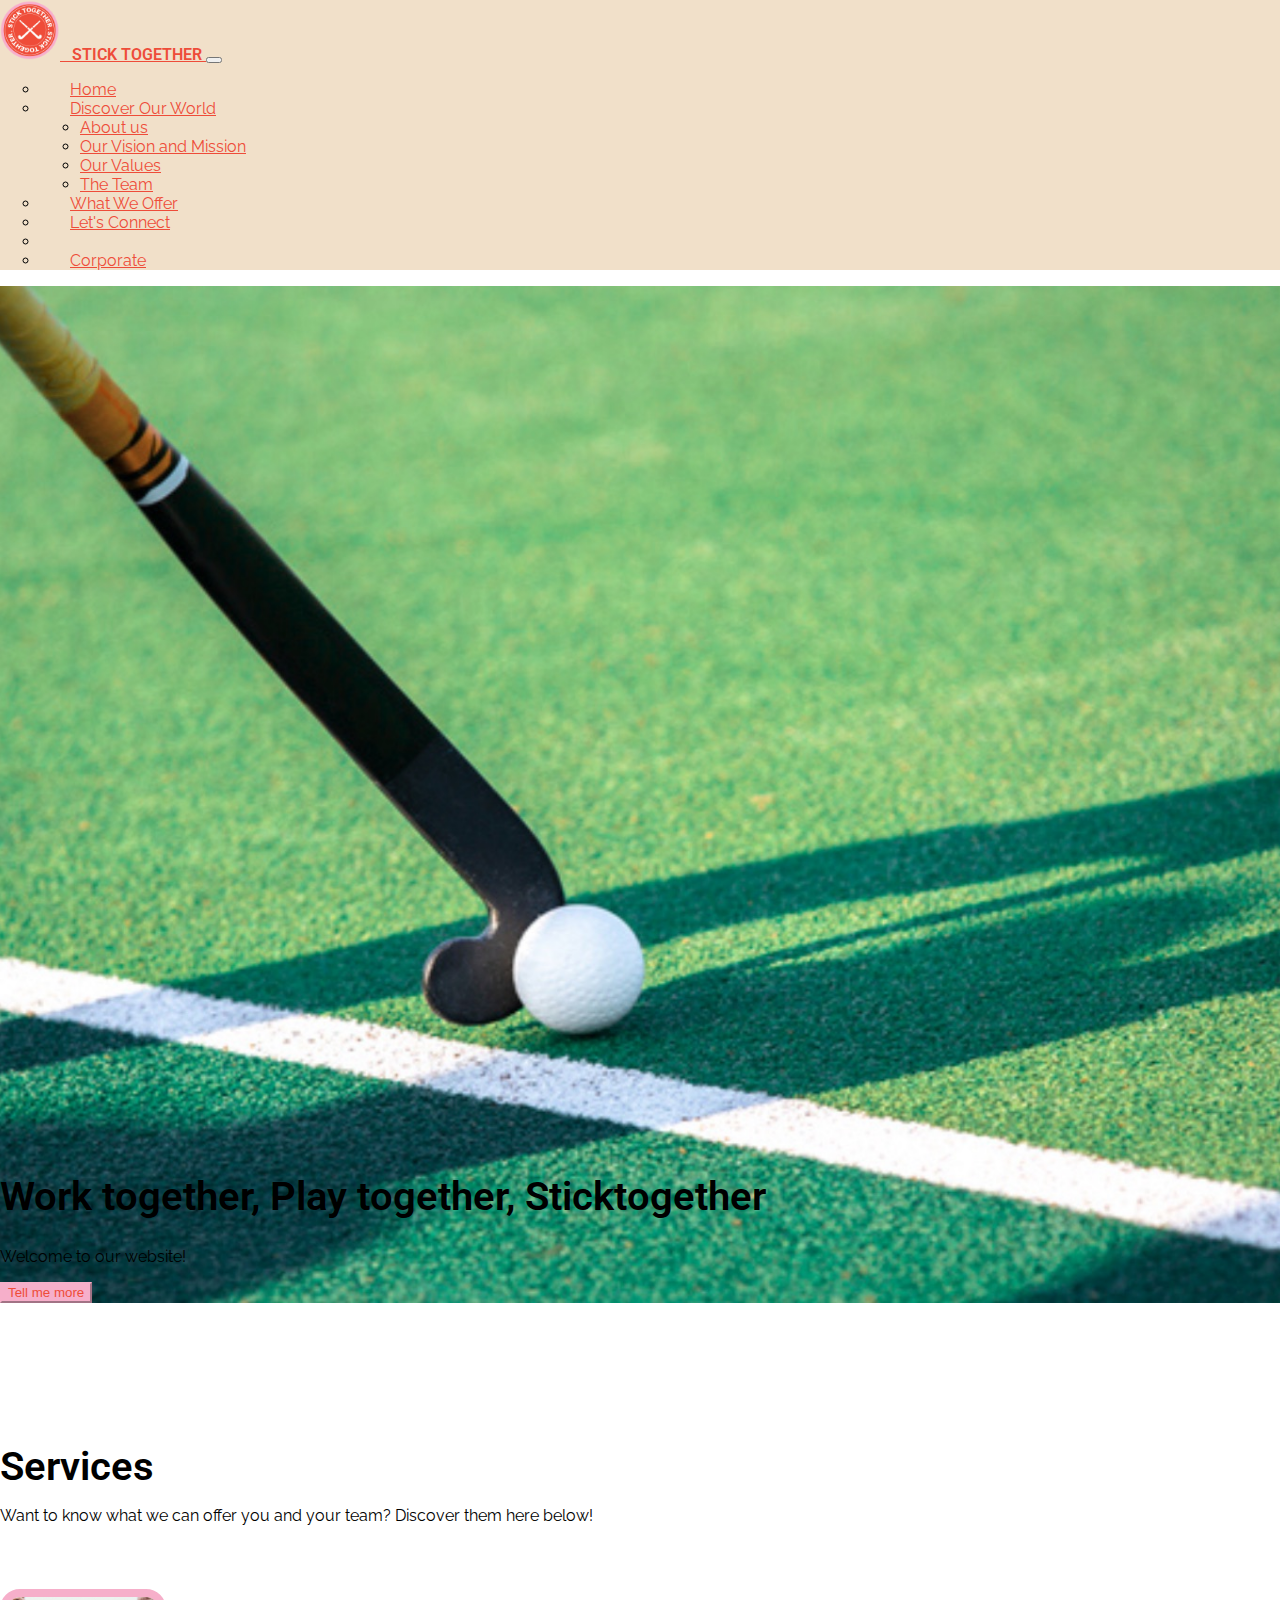
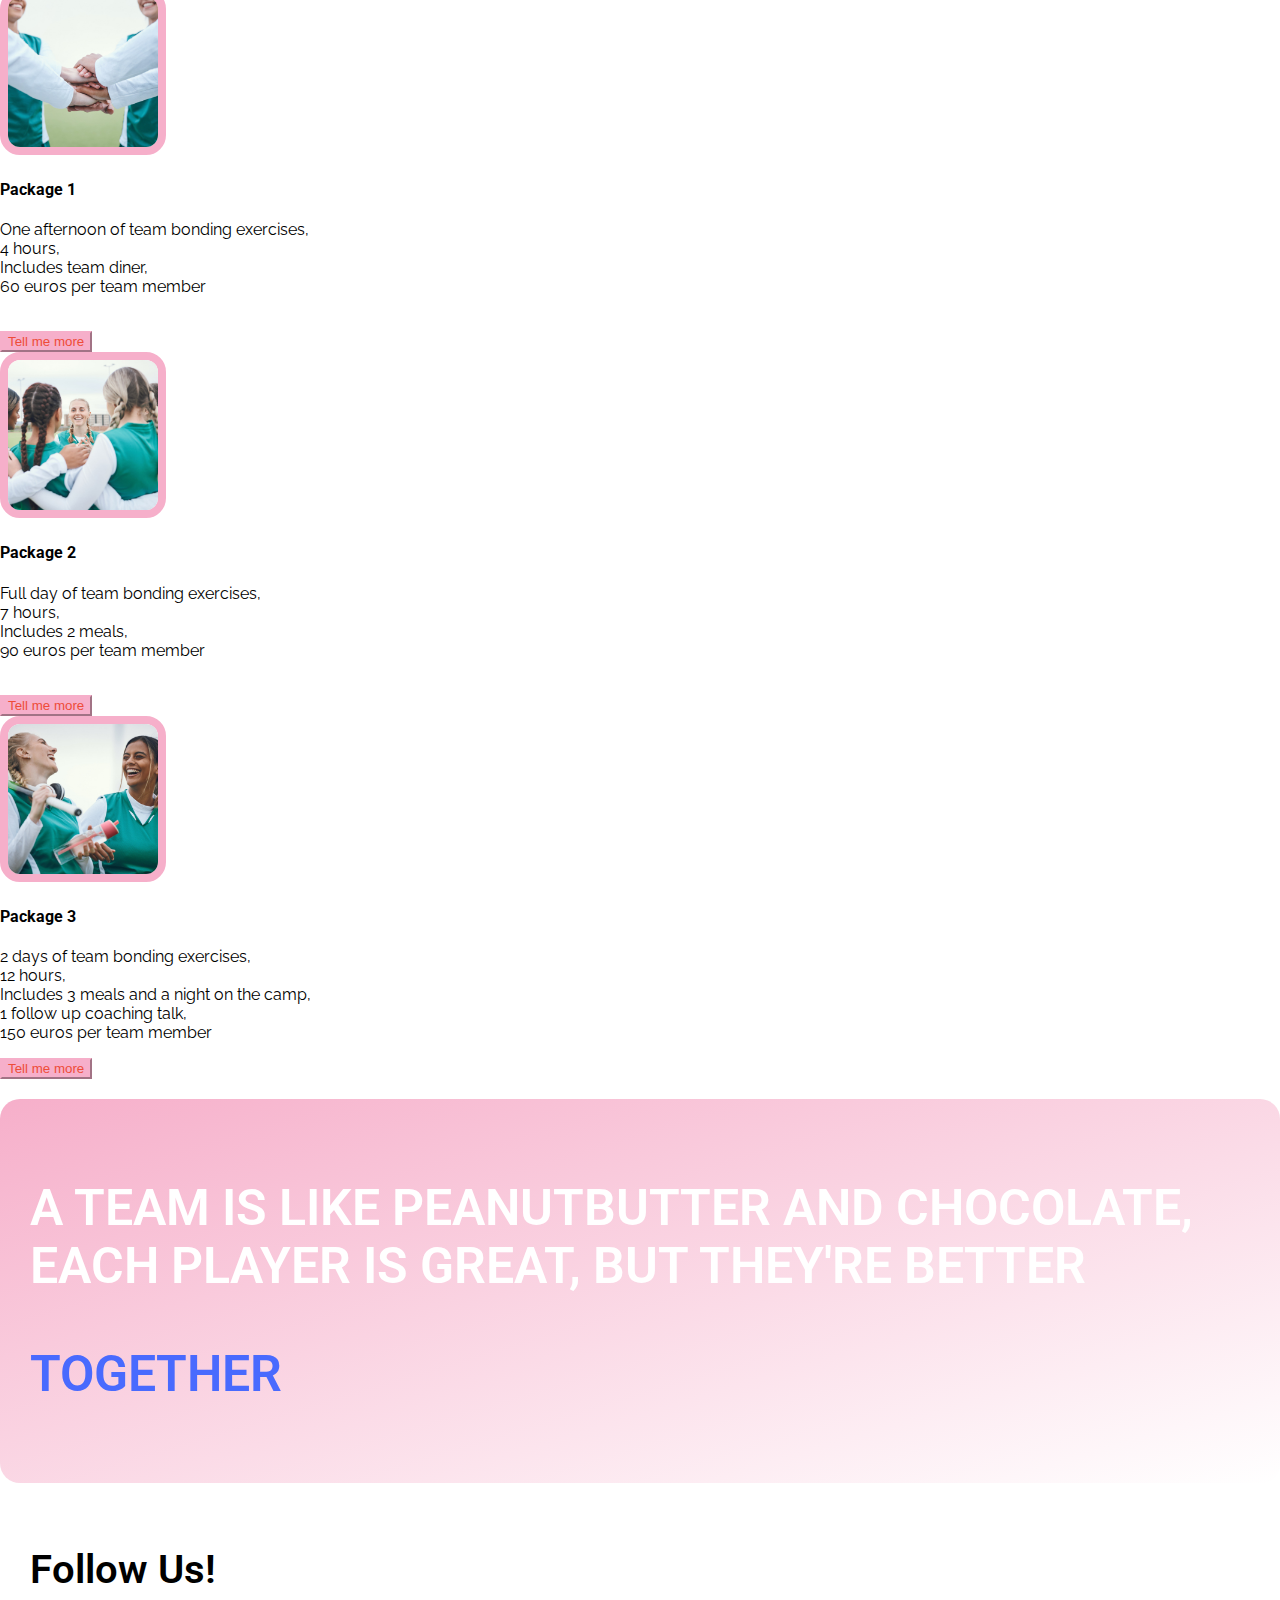
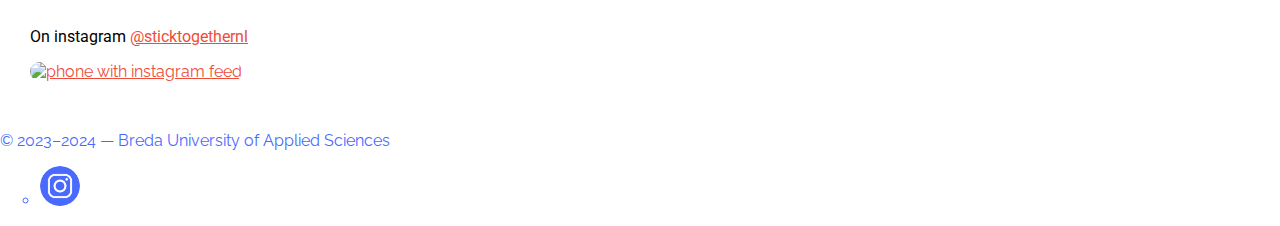
==== index.html @ 180fb331 "Update index.html" ====
<!doctype html>
<html lang="en" class="h-100">
  <head>
    <meta charset="utf-8">
    <meta name="viewport" content="width=device-width, initial-scale=1">

    <!-- Bootstrap CSS -->
    <link href="https://cdn.jsdelivr.net/npm/bootstrap@5.2.3/dist/css/bootstrap.min.css" rel="stylesheet" integrity="sha384-rbsA2VBKQhggwzxH7pPCaAqO46MgnOM80zW1RWuH61DGLwZJEdK2Kadq2F9CUG65" crossorigin="anonymous">

    <!-- Own Styles -->
    <link rel="stylesheet" href="css/styles.css">

    <!-- Bootstrap Javascript -->
    <script src="https://cdn.jsdelivr.net/npm/bootstrap@5.2.3/dist/js/bootstrap.bundle.min.js" integrity="sha384-kenU1KFdBIe4zVF0s0G1M5b4hcpxyD9F7jL+jjXkk+Q2h455rYXK/7HAuoJl+0I4" crossorigin="anonymous"></script>

    <title>Sticktogethernl</title>
	  <link rel="preconnect" href="https://fonts.googleapis.com">
<link rel="preconnect" href="https://fonts.gstatic.com" crossorigin>
<link href="https://fonts.googleapis.com/css2?family=Roboto:ital,wght@0,100;0,300;0,400;0,500;0,700;0,900;1,100;1,300;1,400;1,500;1,700;1,900&display=swap" rel="stylesheet">
	  

    <!-- Google Analytics code goes just below here (check PRJ4 Guide for details) -->

    <link rel="preconnect" href="https://fonts.googleapis.com">
    <link rel="preconnect" href="https://fonts.gstatic.com" crossorigin>
    <link href="https://fonts.googleapis.com/css2?family=Raleway:ital,wght@0,100..900;1,100..900&display=swap" rel="stylesheet">

    <!-- End of Google Analytics code -->

  </head>
  <body class="h-100 d-flex flex-column">

    <!-- Navigation bar, adapted from https://getbootstrap.com/docs/5.1/components/navbar/ -->
    <nav class="navbar navbar-expand-lg navbar-dark fixed-top" id="mainNav">
      <div class="container-fluid">
        <a class="navbar-brand" href="index.html">
          <img src="images/logo.png" width="60" alt="brand logo stick-together">&nbsp; &nbsp;STICK TOGETHER 
        </a>
        <button class="navbar-toggler" type="button" data-bs-toggle="collapse" data-bs-target="#navbarSupportedContent" aria-controls="navbarSupportedContent" aria-expanded="false" aria-label="Toggle navigation">
          <span class="navbar-toggler-icon"></span>
        </button>
        <div class="collapse navbar-collapse" id="navbarSupportedContent">
          <ul class="navbar-nav me-auto mb-0 mb-lg-1">
            <li class="nav-item">
              <a class="nav-link active" aria-current="page" href="index.html">Home</a>
            </li>
            <li class="nav-item dropdown">
              <a class="nav-link dropdown-toggle" href="example.html" id="navbarDropdown" role="button" data-bs-toggle="dropdown" aria-expanded="false">Discover Our World </a>
              <ul class="dropdown-menu" aria-labelledby="navbarDropdown">
                <li><a class="dropdown-item" href="example.html#about-us">About us</a></li>
                <li><a class="dropdown-item" href="example.html#our-vision">Our Vision and Mission</a></li>
                <li><a class="dropdown-item" href="example.html#our-values">Our Values</a></li>
                <li><a class="dropdown-item" href="example.html#team">The Team</a></li>
              </ul>
            </li>
			   <li class="nav-item">
              <a class="nav-link" href="cards.html">What We Offer</a>
            </li>
			   <li class="nav-item">
              <a class="nav-link" href="contact.html">Let's Connect</a>
            </li>
            <li class="nav-item dropdown">
              <li class="nav-item">
              <a class="nav-link active" aria-current="page" href="corporate.html">Corporate</a>
            </li>
          </ul>
        </div>
      </div>
    </nav>
    <!-- End of navigation bar -->

    <!-- Start of main placeholder in landing page -->
	   <header class="py-2 py-md-4 py-lg-5 text-center container-fluid text-light hero-image">
      <div class="row">
        <div class="col-md-12 col-lg-0 mx-auto py-5">
          <h1 class="display-3 website-title">Work together, Play together, Sticktogether</h1>
          <p class="lead">Welcome to our website!&nbsp;</p>
          <p class="mt-5">
			  <a href="#services"> 
            <button class="btn btn-lg btn-danger d-block m-1 d-sm-inline button">Tell me more</button>
				  </a>
    </p>
        </div>
      </div>
    </header>
      <div class="container text-center">
		 <section class="page-section" id="services">
            <div class="container">
                <div class="text-center">
                    <h2 class="section-heading header-one">Services</h2>
                    <h3 class="section-subheading text-muted header-two">Want to know what we can offer you and your team? Discover them here below! </h3>
					
                </div>
                <div class="row text-center">
                  	<div class="col-md-4">
                        <span class="fa-stack fa-4x timeline-image home-page-img">
                        	<img class="rounded-circle img-fluid" src="images/home-page1.png" alt="2 hockeysticks crossing" width="150"/>
						</span>
                        	<h4 class="my-3 subheader">Package 1</h4>
                        	<p class="text-muted"> <li> One afternoon of team bonding exercises, </li>
						 	<li class="header-two"> 4 hours, </li>
						 	<li class="header-two"> Includes team diner,</li>
								<li class="header-two"> 60 euros per team member</li> </p>
						<br> 
						<a href="cards.html#package-1"> 
	  <button href="#" class="btn btn-lg btn-danger d-block m-1 d-sm-inline button">Tell me more</button> </a>
                 	</div>
                    <div class="col-md-4">
                        <span class="fa-stack fa-4x home-page-img">
                            <img class="rounded-circle img-fluid" src="images/home-page2.png" alt="2 hockeysticks crossing" width="150"/>
                        </span>
                        <h4 class="my-3 subheader">Package 2</h4>
                          <p class="text-muted"> <li> Full day of team bonding exercises,</li>
						  <li> 7 hours, </li>
						  <li> Includes 2 meals,</li>
							  <li> 90 euros per team member</li> </p>
						<br> 
						<a href="cards.html#package-2"> 
						<button href="#" class="btn btn-lg btn-danger d-block m-1 d-sm-inline button">Tell me more</button>
						</a>
                    </div>
                    <div class="col-md-4">
                        <span class="fa-stack fa-4x home-page-img">
                            <img class="rounded-circle img-fluid" src="images/home-page3.png" alt="2 hockeysticks crossing" width="150"/>
                        </span>
                        <h4 class="my-3 subheader">Package 3</h4>
                        <p class="text-muted"><li> 2 days of team bonding exercises,</li>
	  <li> 12 hours, </li>
	  <li> Includes 3 meals and a night on the camp,</li>
	  <li> 1 follow up coaching talk,</li>
	  <li> 150 euros per team member</li></p>
						<a href="cards.html#package-3"> 
						<button href="#" class="btn btn-lg btn-danger d-block m-1 d-sm-inline button">Tell me more</button>
						</a>
                    </div>
                </div>
			 </div>
        </section>
<!-- Values and vision -->
		  <div class="container pt-3 pb-2">
      <div class="row justify-content-center">
        <div class="col-12 col-md-6 col-lg-6 col-xl-6 section-vi-va-left">
          <p class="header-one align-content-center quote" Style="color: white ">
            A TEAM IS LIKE PEANUTBUTTER AND CHOCOLATE, EACH PLAYER IS GREAT, BUT THEY'RE BETTER
          </p>
			<p class="header-one quote" style="color: #496afe"> TOGETHER </p>
        </div>
		  <div class="col-12 col-md-6 col-lg-6 col-xl-6 section-vi-va-right">
			  <h2 class="header-one">Follow Us!</h2>
          <p class="subheader">
			  On instagram <a href="https://www.instagram.com/sticktogethernl/">@sticktogethernl</a>
          </p>
			  <a href="https://www.instagram.com/sticktogethernl/"> <img src="images/phone-insta.png" alt="phone with instagram feed" class="shadow" width="300"></a>
          
        </div>
      </div>
    </div>
		    <!-- A footer with socials -->
    <footer class="shadow-lg mt-auto py-4 bg-body footer-bg footer">
      <div class="container d-flex justify-content-between align-items-center">
        <p>
          © 2023&ndash;2024 &mdash; Breda University of Applied Sciences
        </p>
        <ul class="list-unstyled d-flex align-items-center">
          <li>
            <a href="https://www.instagram.com/sticktogethernl/" target="_blank">
              <img class="m-2" src="images/instagram-logo.png" alt="Follow us on Instagram" width="40">
            </a>
			</li>
        </ul>
      </div>
    </footer>
    <!-- End of the footer -->
  <!-- End of main placeholder -->
	   
  </body>
</html>
---- css/styles.css ----
/* Importing a Google Font */

@import url('https://fonts.googleapis.com/css2?family=Raleway:ital,wght@0,200;0,400;0,700;1,200;1,400;1,700&display=swap');

/* Changing the main font and background colour */

body {
	font-family: Raleway, sans-serif;
	background-color: #fff;
	margin: 0;
	padding: 0;
}

/* Changing the background colour for the header */

li {
	text-align: left;
}

a {
	color: #EE4C39 !important;
}

/* home page*/

.home-page-img img{
  border: 0.5rem solid;
border-color: #f6afca; 
}

.quote {
	font-size: 50px !important;
}


/* Changing the background color for the navigation bar */

.navbar {
	background-color: #F1E0C9;
}

.navbar-brand {
	color: #EE4C39;
	font-family: "Roboto", sans-serif !important;
	font-weight:600;
}

.nav-link{
	color: #EE4C39 !important;
	margin-left: 30px;
}

.hero-image {
	background-image:url("../images/Ontwerp zonder titel-4.jpeg");
	padding-top: 800px;
	background-repeat: no-repeat;
  	background-size: cover;
	background-position: center;
}

button.button:hover, button.button:active {
	color: #f6afca !important;
	background-color: #EE4C39 !important;
	border-color: #EE4C39 !important;
}

.button {
	background-color: #f6afca!important;
	border-color: #f6afca!important;
	align-content: center !important;
		color: #EE4C39 !important  ;
}

.hero-text {
  text-align: center;
  position: absolute;
  top: 50px;
  left: 50px;
  transform: translate(-50px, -50px);
  color: white;
	margin-top: 100px;
}

.footer {
	color: #496afe;
}

.section-two{
	Background-color:#F1E0C9;
}
.container {
	margin-top: 20px !important;
}

.section-vi-va-right{
	background-color:#FFFFFF;
	padding: 30px;
}

.section-vi-va-left{
	background-color: #F1E0C9;
	padding: 30px;
	border-radius: 1.25rem;
	background-image: linear-gradient(to bottom right, #f6afca, white);
}

/* portfolio items*/
.split {
  height: 100%;
  width: 50%;
  position: fixed;
  z-index: 1;
  top: 0;
  overflow-x: hidden;
  padding-top: 20px;
}
/* Effect on social media buttons */

footer a:hover {
	opacity: .5;
}

/* footer */
.footer-bg{
	background-color:white !important;
}

/* Corporate navbar */

#navbar-corporate a.active {
	color: #f6afca;
	font-weight: bold;
}

/* Hero Section shadow */

.white-shadow {
	text-shadow: -.01em -.01em .01em white,
		.02em .02em .02em white,
		0 0 .2em white,
		0 0 .5em white;
}

/* Discover Our World Vision & Mission Section*/

.package-1 {
	background-image: linear-gradient(to bottom right, #f6afca, white);
	border-color: #f6afca;
	border-width: 5px;
}

.corners{
  border-radius: 1.25rem !important;
}

.kader{
border-style: solid !important;
border-color:#496afe !important;
border-width: 5px !important;
width: 400px;
margin: 3px;
padding: 20px;
max-width: 26rem !important;
margin-left: auto !important;
margin-right: auto !important;
border-radius: 1.25rem !important;
}

.portfolio-item{
	background-color: white;
	max-width: 26rem;
	margin-left: auto;
	margin-right: auto;
  }

.portfolio-caption-heading{
  padding-top: 30px;
  text-align: center;
  background-color: #fff;
  font-size: 1.5rem;
  font-family: "Montserrat", -apple-system, BlinkMacSystemFont, "Segoe UI", Roboto, "Helvetica Neue", Arial, sans-serif, "Apple Color Emoji", "Segoe UI Emoji", "Segoe UI Symbol", "Noto Color Emoji";
  font-weight: 700;
  margin-bottom: 0;
}

.portfolio-caption-subheading{
  padding-bottom: 1.5rem;
  text-align: center;
  background-color: #fff;
  font-style: italic;
  font-family: "Roboto Slab", -apple-system, BlinkMacSystemFont, "Segoe UI", Roboto, "Helvetica Neue", Arial, sans-serif, "Apple Color Emoji", "Segoe UI Emoji", "Segoe UI Symbol", "Noto Color Emoji";
}


/* Discover Our World Values Section*/

.timeline {
  position: relative;
  padding: 0;
  list-style: none;
}
.timeline:before {
  position: absolute;
  top: 0;
  bottom: 0;
  left: 40px;
  width: 2px;
  margin-left: -1.5px;
  content: "";
  background-color: #e9ecef;
}
.timeline > li {
  position: relative;
  min-height: 50px;
  margin-bottom: 50px;
}
.timeline > li:after, .timeline > li:before {
  display: table;
  content: " ";
}
.timeline > li:after {
  clear: both;
}
.timeline > li .timeline-panel {
  position: relative;
  float: right;
  width: 100%;
  padding: 0 20px 0 100px;
  text-align: left;
}
.timeline > li .timeline-panel:before {
  right: auto;
  left: -15px;
  border-right-width: 15px;
  border-left-width: 0;
}
.timeline > li .timeline-panel:after {
  right: auto;
  left: -14px;
  border-right-width: 14px;
  border-left-width: 0;
}
.timeline > li .timeline-image {
  position: absolute;
  z-index: 100;
  left: 0;
  width: 80px;
  height: 80px;
  margin-left: 0;
  text-align: center;
  color: white;
  border: 7px solid #f6afca;
  border-radius: 100%;
  background-color: #496afe;
}
.timeline > li .timeline-image h4, .timeline > li .timeline-image .h4 {
  font-size: 10px;
  line-height: 14px;
  margin-top: 12px;
}
.timeline > li.timeline-inverted > .timeline-panel {
  float: right;
  padding: 0 20px 0 100px;
  text-align: left;
}
.timeline > li.timeline-inverted > .timeline-panel:before {
  right: auto;
  left: -15px;
  border-right-width: 15px;
  border-left-width: 0;
}
.timeline > li.timeline-inverted > .timeline-panel:after {
  right: auto;
  left: -14px;
  border-right-width: 14px;
  border-left-width: 0;
}
.timeline > li:last-child {
  margin-bottom: 0;
}
.timeline .timeline-heading h4, .timeline .timeline-heading .h4 {
  margin-top: 0;
  color: inherit;
}
.timeline .timeline-heading h4.subheading, .timeline .timeline-heading .subheading.h4 {
  text-transform: none;
}
.timeline .timeline-body > ul,
.timeline .timeline-body > p {
  margin-bottom: 0;
}

@media (min-width: 768px) {
  .timeline:before {
    left: 50%;
  }
  .timeline > li {
    min-height: 100px;
    margin-bottom: 100px;
  }
  .timeline > li .timeline-panel {
    float: left;
    width: 41%;
    padding: 0 20px 20px 30px;
    text-align: right;
  }
  .timeline > li .timeline-image {
    left: 50%;
    width: 100px;
    height: 100px;
    margin-left: -50px;
  }
  .timeline > li .timeline-image h4, .timeline > li .timeline-image .h4 {
    font-size: 13px;
    line-height: 18px;
    margin-top: 16px;
  }
  .timeline > li.timeline-inverted > .timeline-panel {
    float: right;
    padding: 0 30px 20px 20px;
    text-align: left;
  }
}
@media (min-width: 992px) {
  .timeline > li {
    min-height: 150px;
  }
  .timeline > li .timeline-panel {
    padding: 0 20px 20px;
  }
  .timeline > li .timeline-image {
    width: 150px;
    height: 150px;
    margin-left: -75px;
  }
  .timeline > li .timeline-image h4, .timeline > li .timeline-image .h4 {
    font-size: 18px;
    line-height: 26px;
    margin-top: 30px;
  }
  .timeline > li.timeline-inverted > .timeline-panel {
    padding: 0 20px 20px;
  }
}
@media (min-width: 1200px) {
  .timeline > li {
    min-height: 170px;
  }
  .timeline > li .timeline-panel {
    padding: 0 20px 20px 100px;
  }
  .timeline > li .timeline-image {
    width: 170px;
    height: 170px;
    margin-left: -85px;
  }
  .timeline > li .timeline-image h4, .timeline > li .timeline-image .h4 {
    margin-top: 40px;
  }
  .timeline > li.timeline-inverted > .timeline-panel {
    padding: 0 100px 20px 20px;
  }
}

	

/* team section*/

.team-member {
  margin-bottom: 3rem;
  text-align: center;
}
.team-member img {
  width: 14rem;
  height: 14rem;
  border: 0.5rem solid;
  color:#f6afca;
}
.team-member h4, .team-member .h4 {
  margin-top: 1.5rem;
  margin-bottom: 0;
}

.img-brand {
  height: 2.75rem;
}

/*contact section*/

.contact {
  background-image:url("../images/Ontwerp\ zonder\ titel-4.png");
	background-repeat: no-repeat;
  background-size: cover;
	background-position: center;
}

.text-contact{
  margin-top: 50px;
  color: #fff;
}

.subtext{
  color: #fff !important;
}

/*Corporate*/

ul {
  list-style-type: circle;
}

/*cards*/

.card{
	margin-bottom: 10px;
	border-radius: 1.25rem !important;
	margin-top:2px;
}
.card-wrapper{
   border-radius: 1.25rem;
}

img {
	border-radius: 1.25rem !important;
}

.example {
	background-color: #F1E0C9;
	padding: 30px;
	border-radius: 1.25rem;
	background-image: linear-gradient(to bottom right, #f6afca, white);
}
/* fonts below */

.header-one {
	font-family: "Roboto", sans-serif !important;
	font-weight:600 !important;
	font-size: 40px;
	
}

.website-title {
	font-family: "Roboto", sans-serif !important;
	font-weight:600 !important;
	font-size: 40px;
	padding-top: 60px;
}

.header-two{
  font-family: "Raleway", sans-serif !important;
  font-style: unset !important;
  color: black !important;
  font-optical-sizing: auto;
}

.header-two-white{
  font-family: "Raleway", sans-serif !important;
  font-style: unset !important;
  color: #FFFFFF !important;
  font-optical-sizing: auto;
  font-weight: weight;
}

.subheader{
  font-family: "Roboto", sans-serif !important;
  font-style: normal !important;
  color: black !important;
}

.subheader-two{
  font-family: "Roboto", sans-serif !important;
  font-style: normal !important;
  color: #FFFFFF !important;
}

.page-section {
  padding-top: 100px;
}

.page-section h2.section-heading, .page-section .section-heading.h2 {
  font-size: 2.5rem;
  margin-top: 0;
  margin-bottom: 1rem;
}

.page-section h3.section-subheading, .page-section .section-subheading.h3 {
  font-size: 1rem;
  font-weight: 400;
  font-style: italic;
  font-family: "Roboto Slab", -apple-system, BlinkMacSystemFont, "Segoe UI", Roboto, "Helvetica Neue", Arial, sans-serif, "Apple Color Emoji", "Segoe UI Emoji", "Segoe UI Symbol", "Noto Color Emoji";
  margin-bottom: 4rem;
  }

.roboto-thin {
  font-family: "Roboto", sans-serif;
  font-weight: 100;
  font-style: normal;
}

.roboto-thin-italic {
  font-family: "Roboto", sans-serif;
  font-weight: 100;
  font-style: italic;
}

.roboto-light {
  font-family: "Roboto", sans-serif;
  font-weight: 300;
  font-style: normal;
}

.roboto-light-italic {
  font-family: "Roboto", sans-serif;
  font-weight: 300;
  font-style: italic;
}

.roboto-regular {
  font-family: "Roboto", sans-serif;
  font-weight: 400;
  font-style: normal;
}

.roboto-regular-italic {
  font-family: "Roboto", sans-serif;
  font-weight: 400;
  font-style: italic;
}

.roboto-medium {
  font-family: "Roboto", sans-serif;
  font-weight: 500;
  font-style: normal;
}

.roboto-medium-italic {
  font-family: "Roboto", sans-serif;
  font-weight: 500;
  font-style: italic;
}

.roboto-bold {
  font-family: "Roboto", sans-serif;
  font-weight: 700;
  font-style: normal;
}

.roboto-bold-italic {
  font-family: "Roboto", sans-serif;
  font-weight: 700;
  font-style: italic;
}

.roboto-black  { 
  font-family: "Roboto", sans-serif;
  font-weight: 900;
  font-style: normal;
}

.roboto-black-italic {
  font-family: "Roboto", sans-serif;
  font-weight: 900;
  font-style: italic;
}
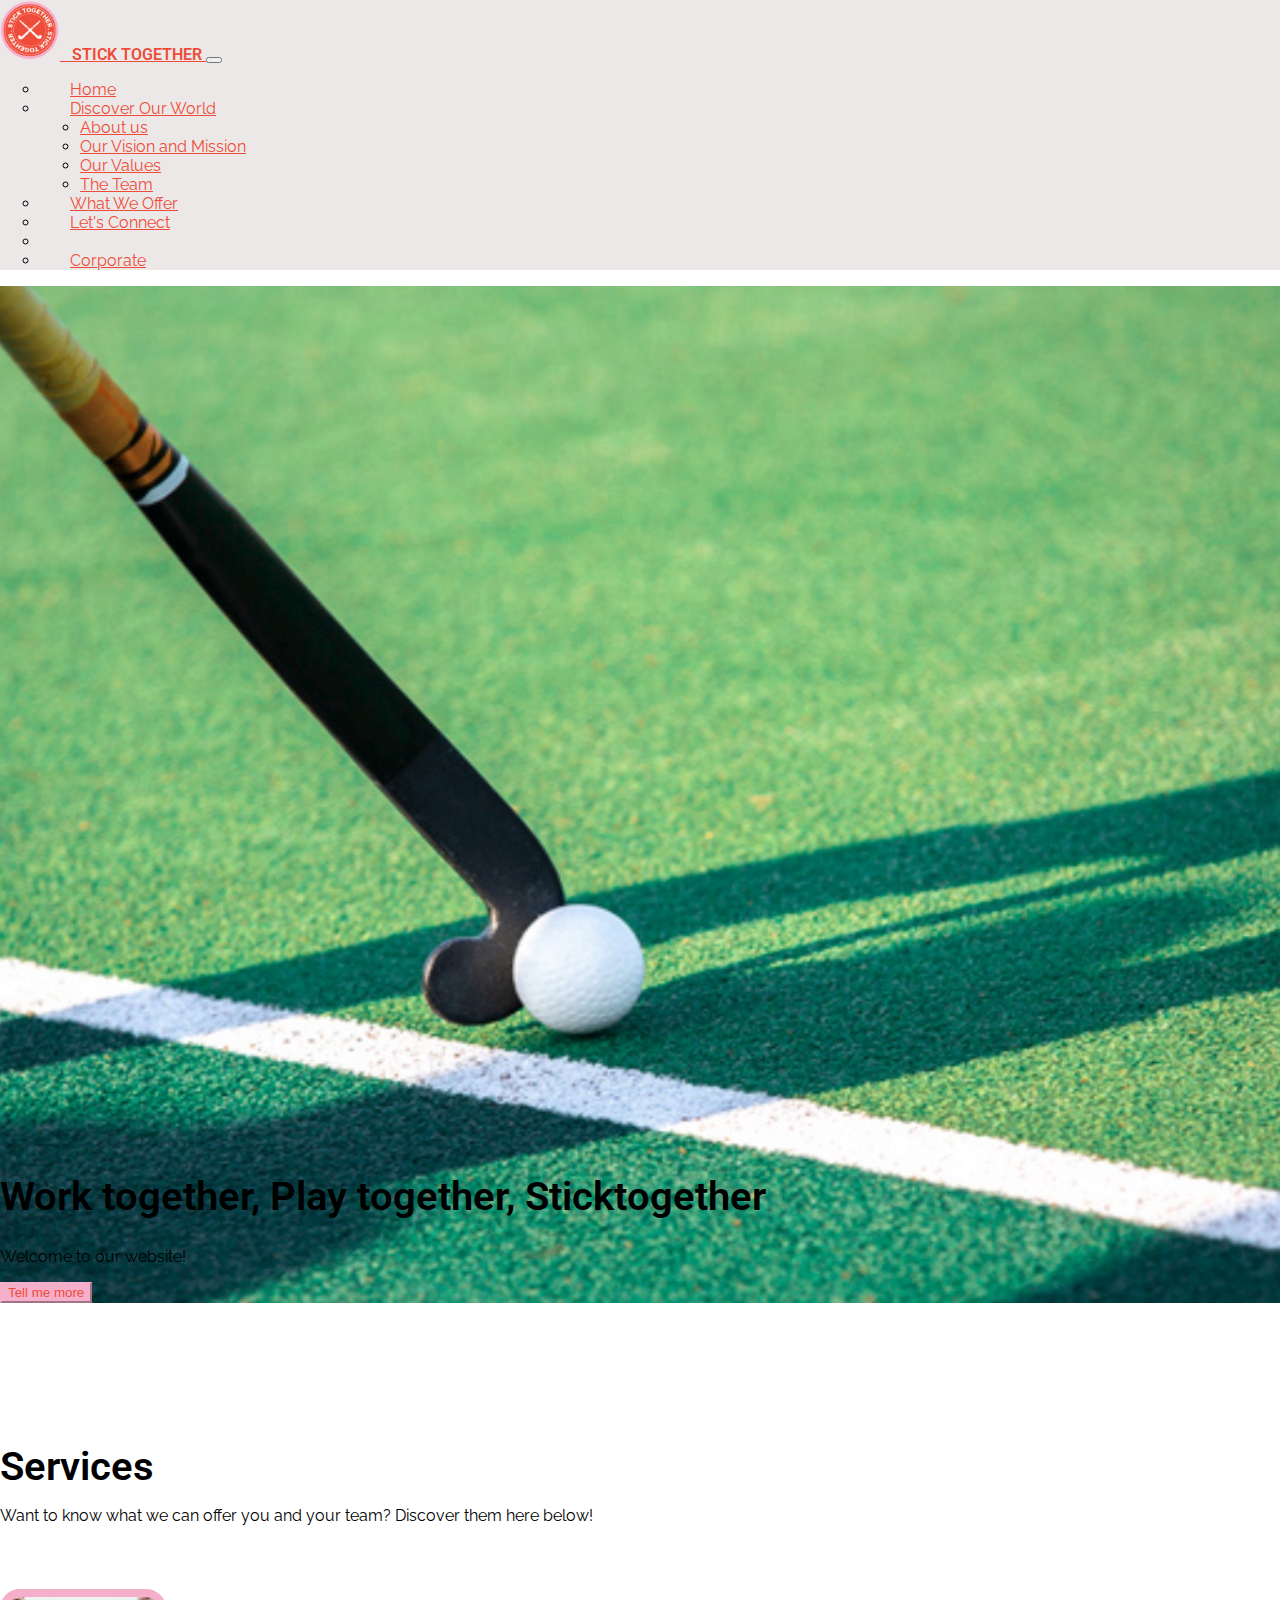
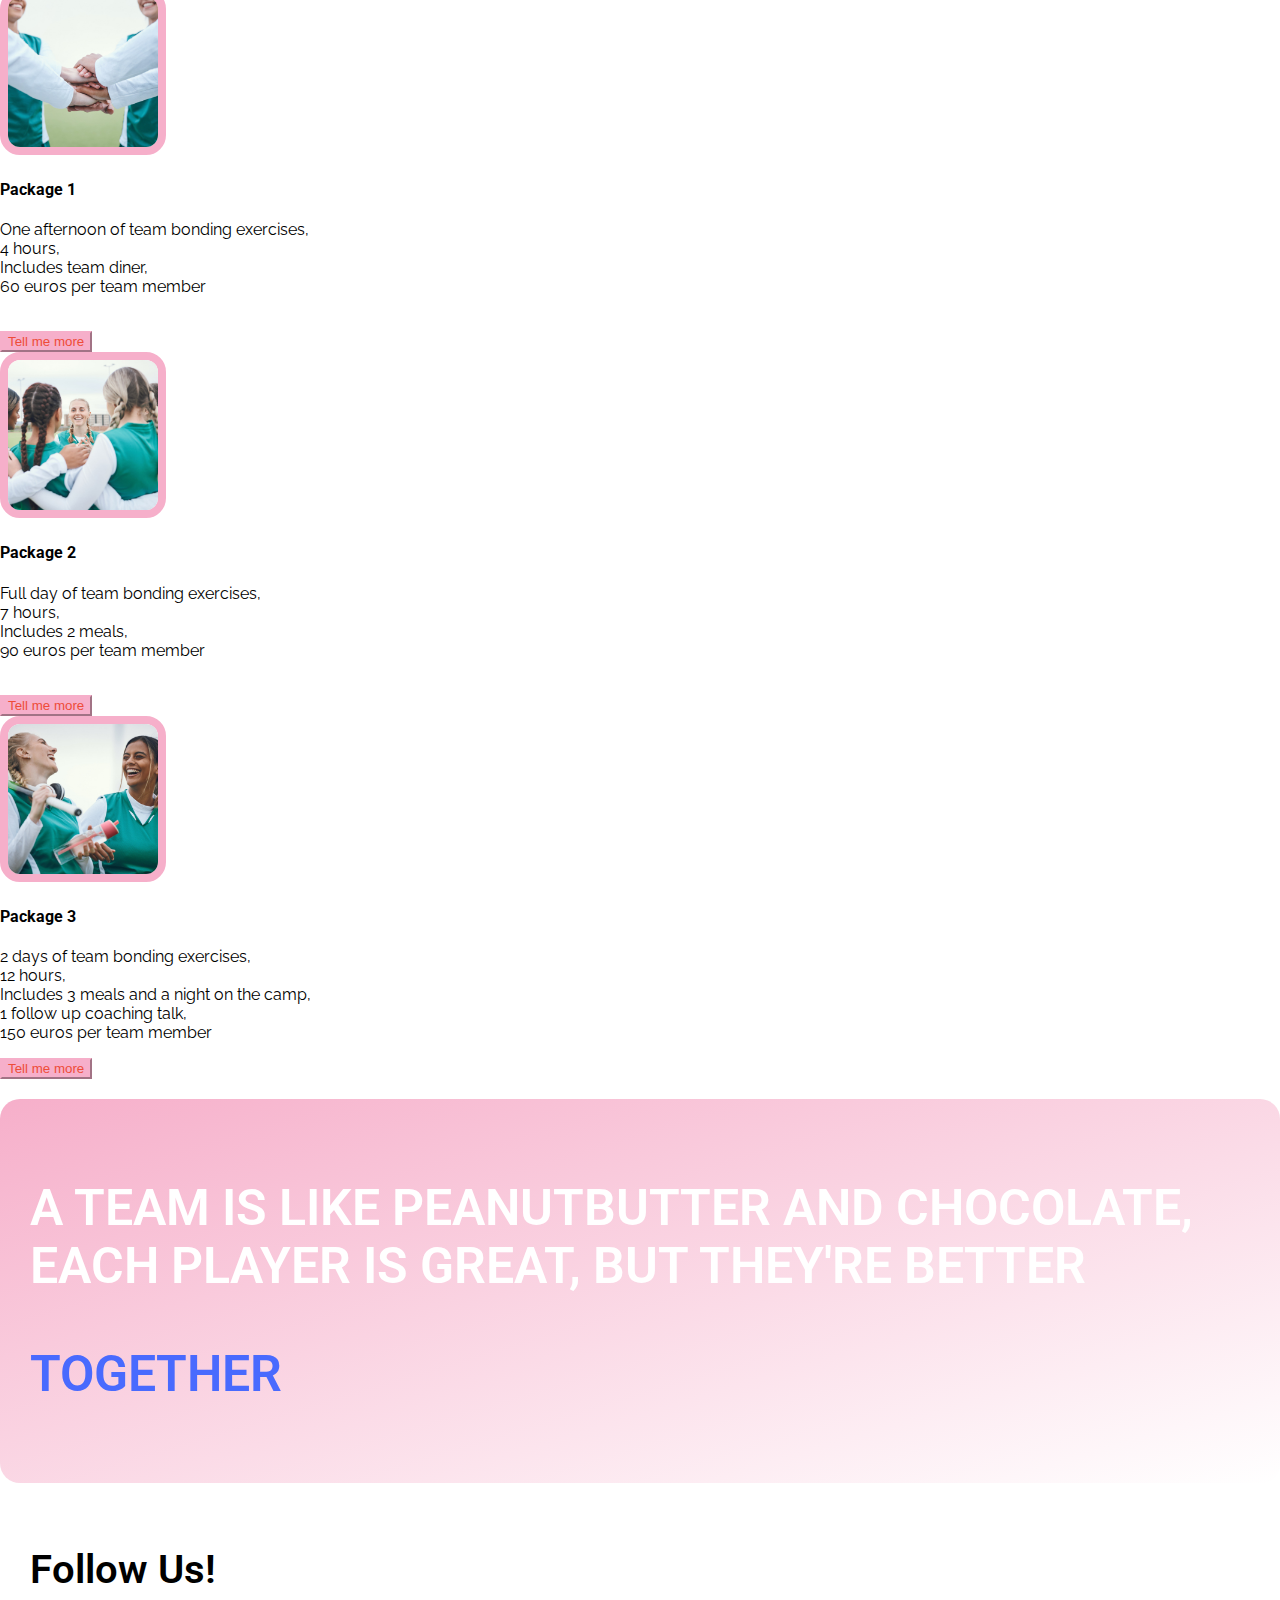
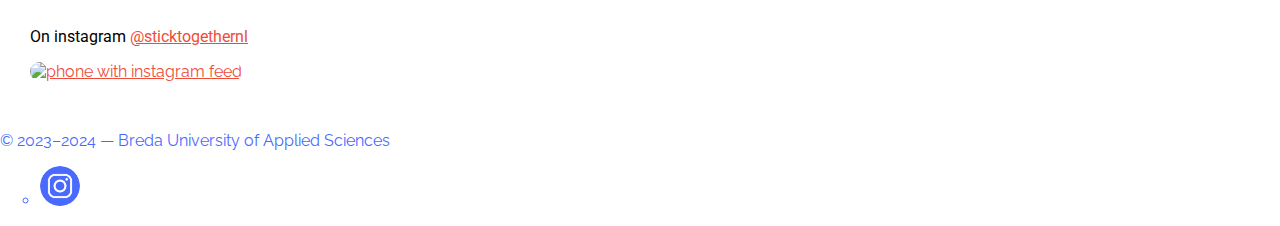
==== commit 42d62f91: "Update index.html" ====
--- a/index.html
+++ b/index.html
@@ -94,7 +94,7 @@
                 <div class="row text-center">
                   	<div class="col-md-4">
                         <span class="fa-stack fa-4x timeline-image home-page-img">
-                        	<img class="rounded-circle img-fluid" src="images/home-page1.png" alt="2 hockeysticks crossing" width="150"/>
+                        	<img class="rounded-circle img-fluid" src="images/home-page1.png" alt="2 hockeysticks crossing" width="150">
 						</span>
                         	<h4 class="my-3 subheader">Package 1</h4>
                         	<p class="text-muted"> <li> One afternoon of team bonding exercises, </li>
--- a/css/styles.css
+++ b/css/styles.css
@@ -36,7 +36,7 @@
 /* Changing the background color for the navigation bar */
 
 .navbar {
-	background-color: #F1E0C9;
+	background-color: #ede8e8;
 }
 
 .navbar-brand {
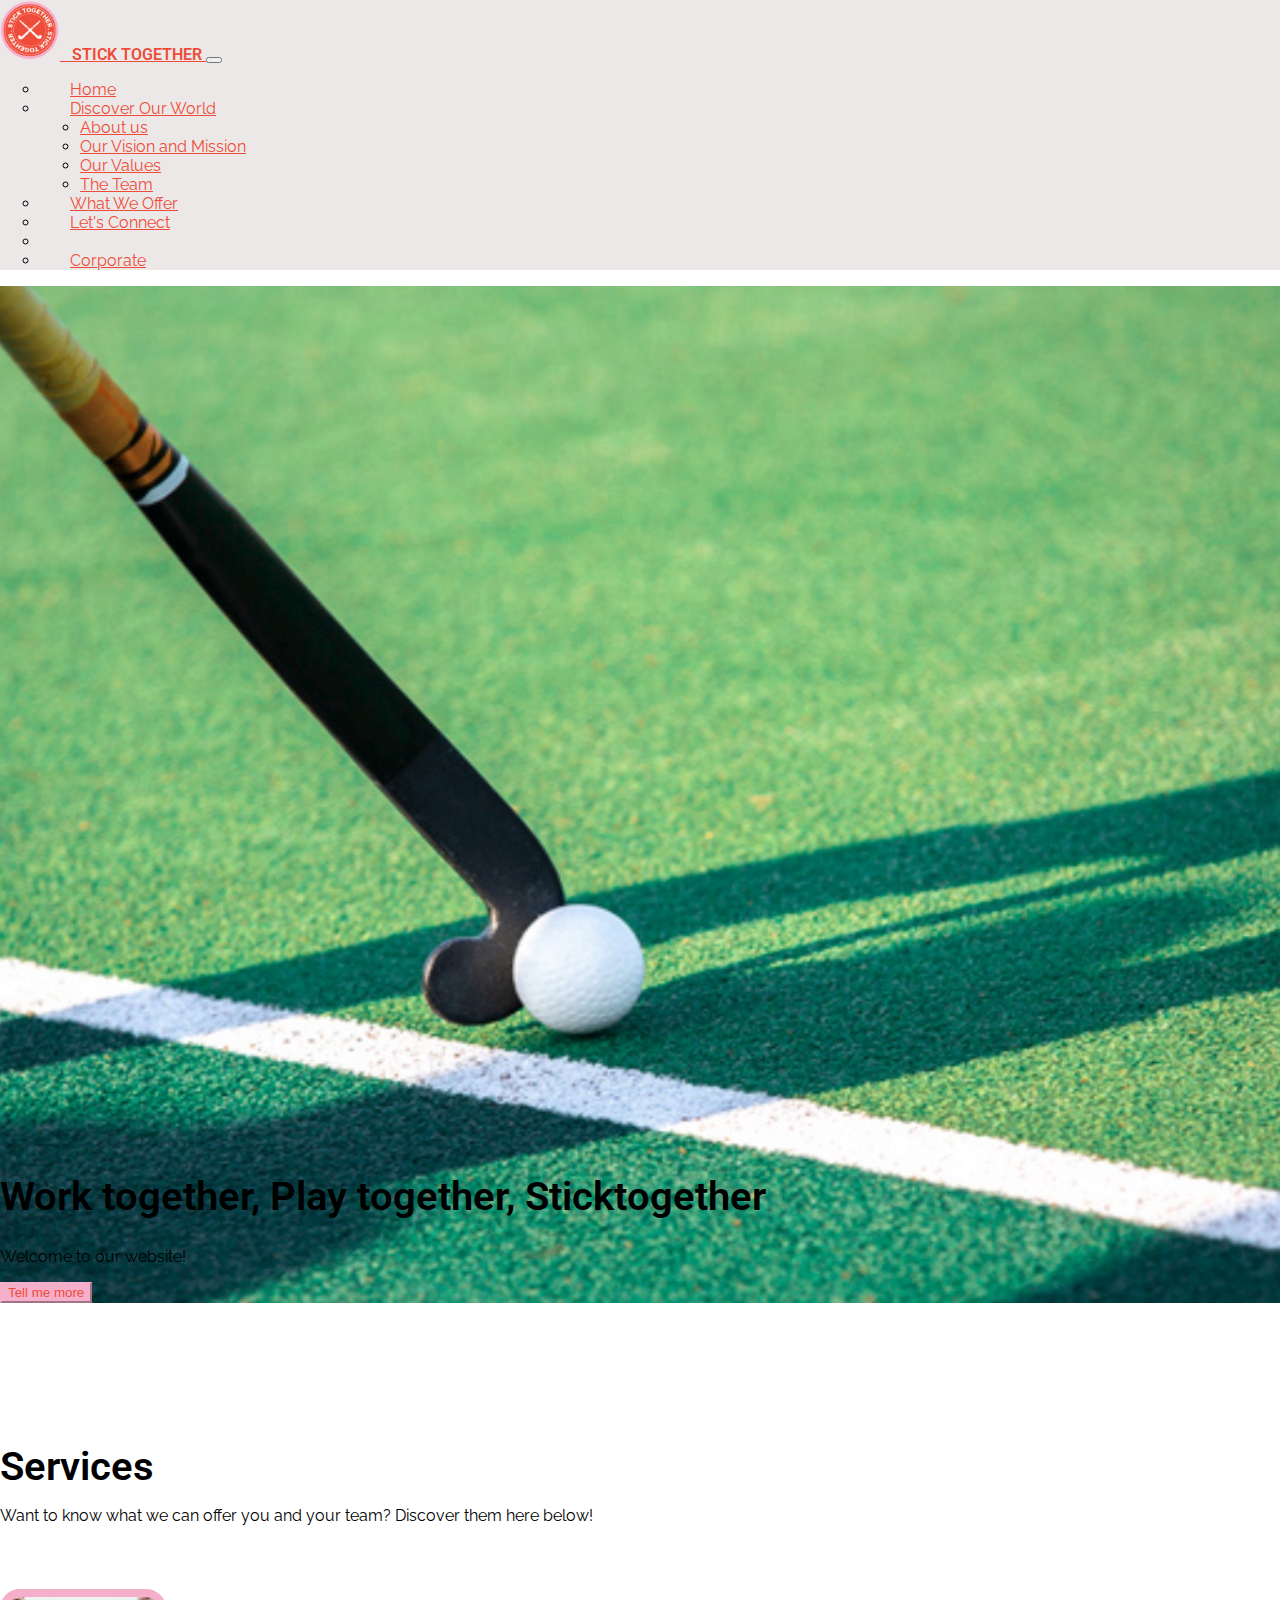
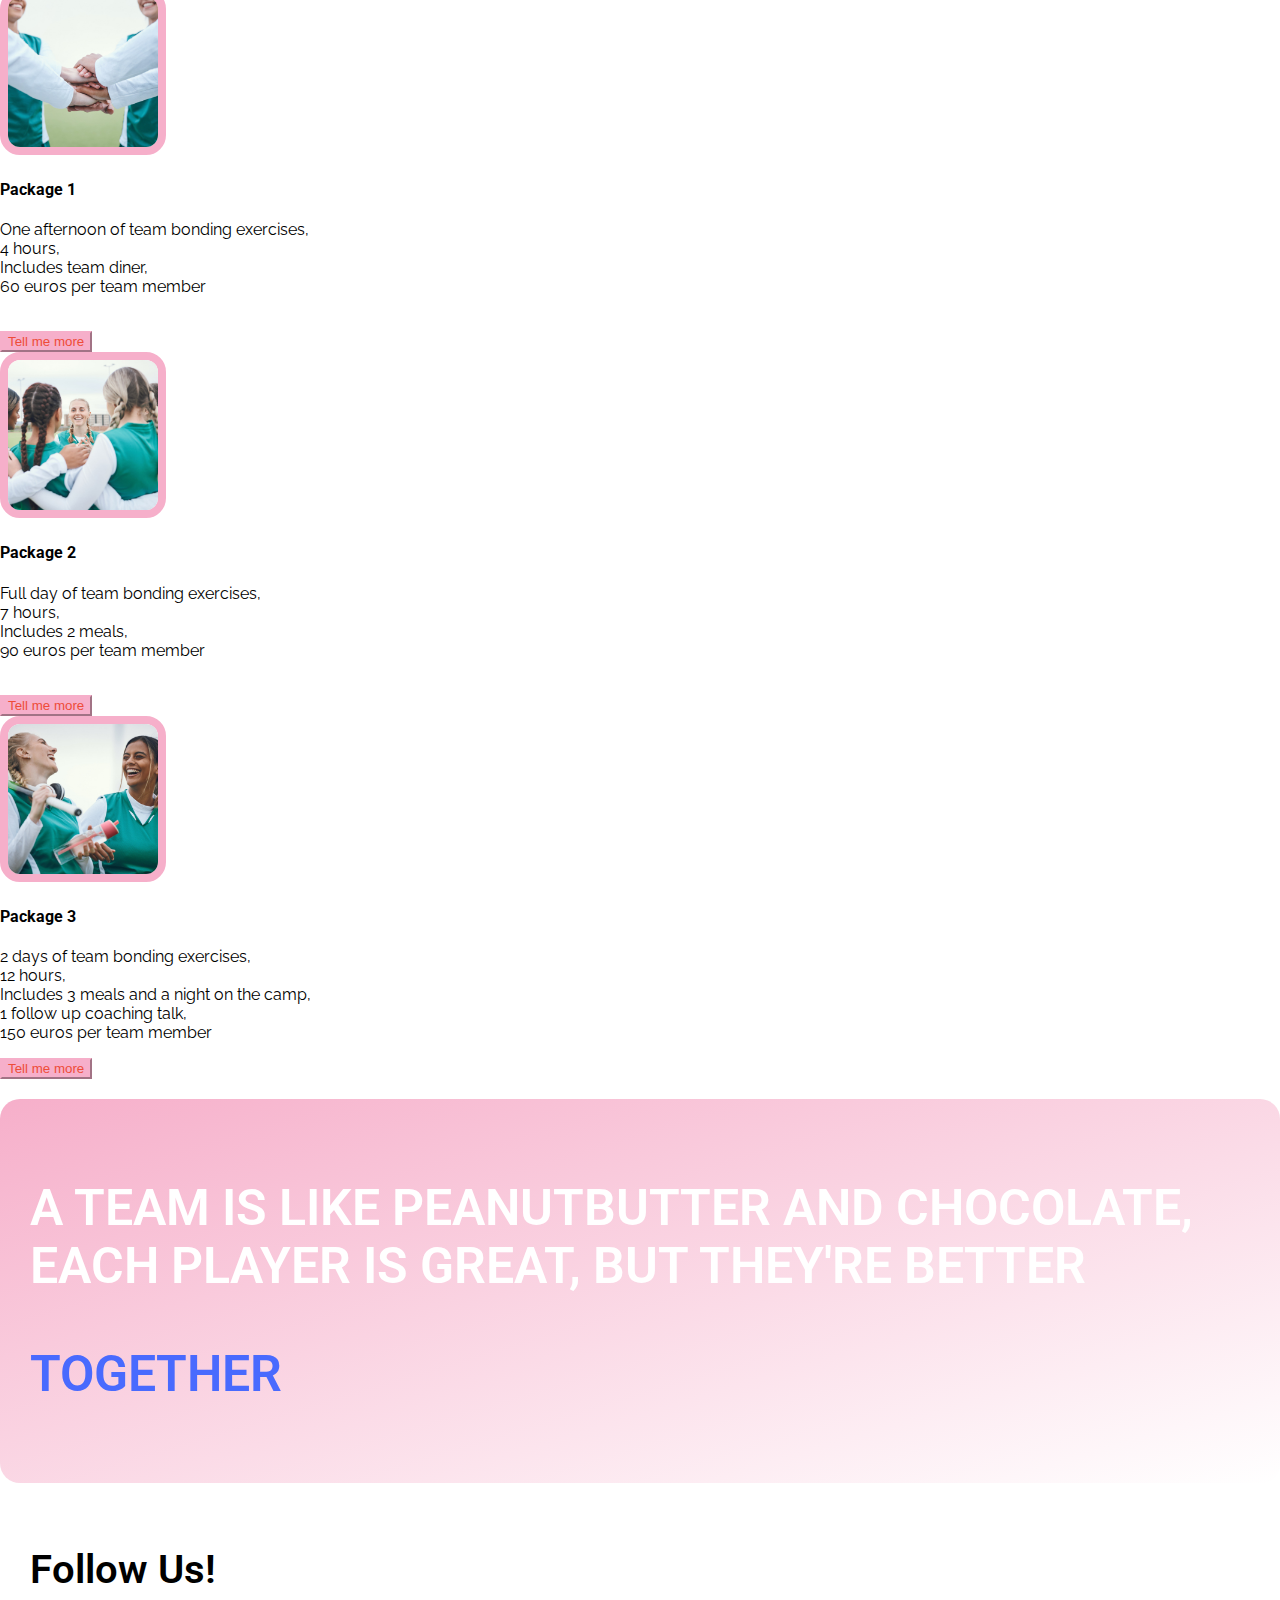
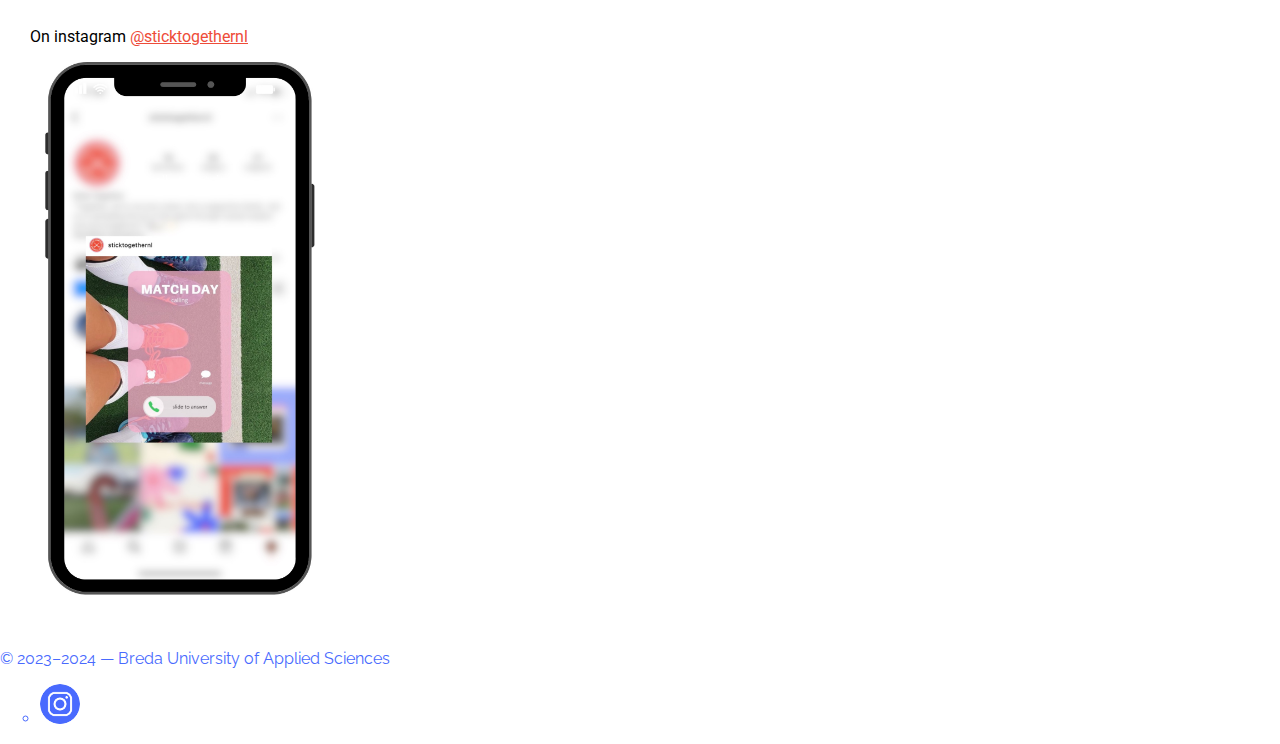
==== commit 59dbacdb: "update index" ====
--- a/index.html
+++ b/index.html
@@ -94,7 +94,7 @@
                 <div class="row text-center">
                   	<div class="col-md-4">
                         <span class="fa-stack fa-4x timeline-image home-page-img">
-                        	<img class="rounded-circle img-fluid" src="images/home-page1.png" alt="2 hockeysticks crossing" width="150">
+                        	<img class="rounded-circle img-fluid" src="images/home-page1.png" alt="2 hockeysticks crossing" width="150"/>
 						</span>
                         	<h4 class="my-3 subheader">Package 1</h4>
                         	<p class="text-muted"> <li> One afternoon of team bonding exercises, </li>
@@ -150,7 +150,7 @@
           <p class="subheader">
 			  On instagram <a href="https://www.instagram.com/sticktogethernl/">@sticktogethernl</a>
           </p>
-			  <a href="https://www.instagram.com/sticktogethernl/"> <img src="images/phone-insta.png" alt="phone with instagram feed" class="shadow" width="300"></a>
+			  <a href="https://www.instagram.com/sticktogethernl/"> <img src="images/phone-insta.jpeg" alt="phone with instagram feed" class="shadow" width="300"></a>
           
         </div>
       </div>
--- a/css/styles.css
+++ b/css/styles.css
@@ -51,7 +51,7 @@
 }
 
 .hero-image {
-	background-image:url("../images/Ontwerp zonder titel-4.jpeg");
+	background-image:url("../images/hero-image.jpeg");
 	padding-top: 800px;
 	background-repeat: no-repeat;
   	background-size: cover;
@@ -388,7 +388,7 @@
 /*contact section*/
 
 .contact {
-  background-image:url("../images/Ontwerp\ zonder\ titel-4.png");
+  background-image:url("../images/hero-image.jpeg");
 	background-repeat: no-repeat;
   background-size: cover;
 	background-position: center;
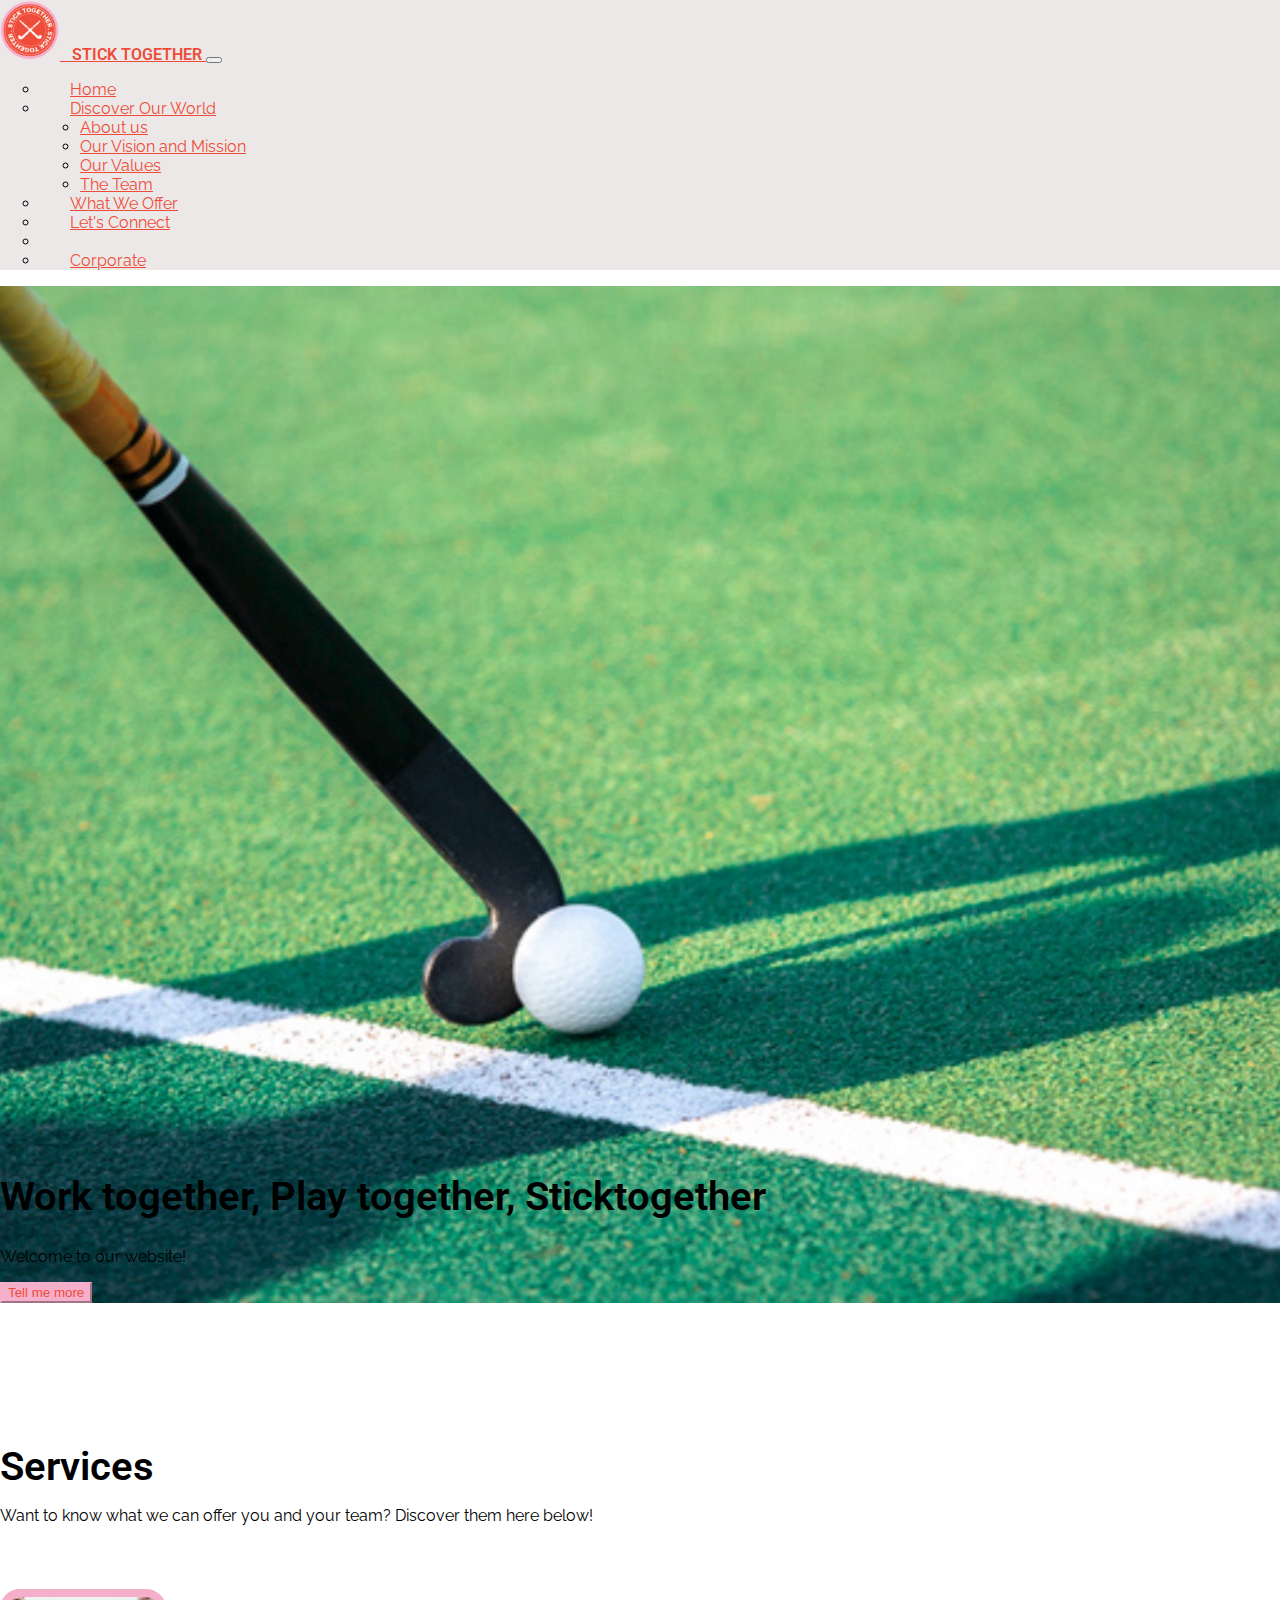
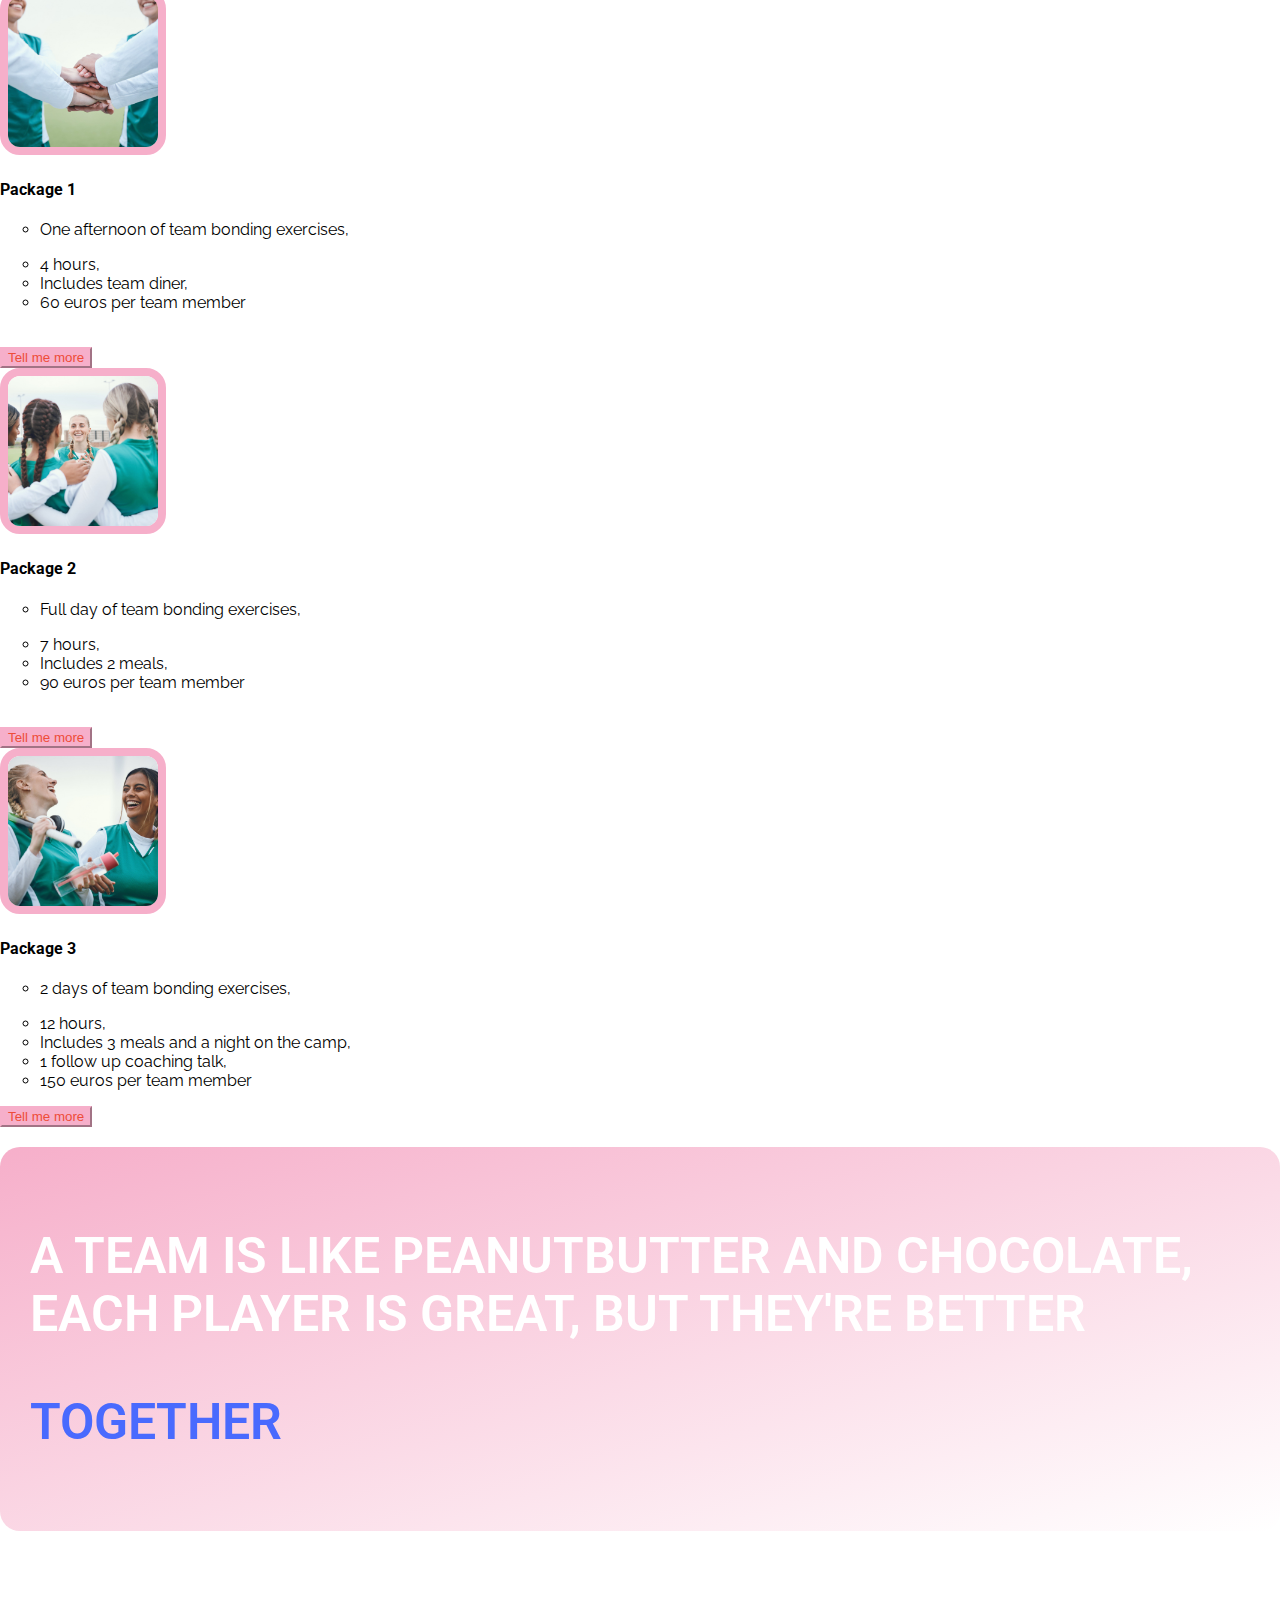
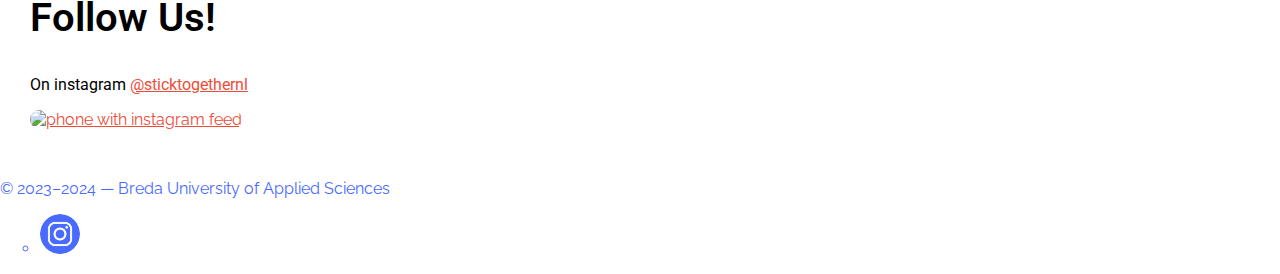
==== commit 98fa3181: "Update index.html" ====
--- a/index.html
+++ b/index.html
@@ -94,26 +94,38 @@
                 <div class="row text-center">
                   	<div class="col-md-4">
                         <span class="fa-stack fa-4x timeline-image home-page-img">
-                        	<img class="rounded-circle img-fluid" src="images/home-page1.png" alt="2 hockeysticks crossing" width="150"/>
+                        	<img class="rounded-circle img-fluid" src="images/home-page1.png" alt="2 hockeysticks crossing" width="150">
 						</span>
                         	<h4 class="my-3 subheader">Package 1</h4>
-                        	<p class="text-muted"> <li> One afternoon of team bonding exercises, </li>
-						 	<li class="header-two"> 4 hours, </li>
-						 	<li class="header-two"> Includes team diner,</li>
-								<li class="header-two"> 60 euros per team member</li> </p>
+                        	<p class="text-muted"> 
+                          <Ul>
+                            <li> One afternoon of team bonding exercises, </li>
+                          </Ul>
+                          </p>
+              <ul>           
+						 	  <li class="header-two"> 4 hours, </li>
+						 	  <li class="header-two"> Includes team diner,</li>
+								<li class="header-two"> 60 euros per team member</li> 
+              </ul>
 						<br> 
 						<a href="cards.html#package-1"> 
-	  <button href="#" class="btn btn-lg btn-danger d-block m-1 d-sm-inline button">Tell me more</button> </a>
+	  <button class="btn btn-lg btn-danger d-block m-1 d-sm-inline button">Tell me more</button> </a>
                  	</div>
                     <div class="col-md-4">
                         <span class="fa-stack fa-4x home-page-img">
-                            <img class="rounded-circle img-fluid" src="images/home-page2.png" alt="2 hockeysticks crossing" width="150"/>
+                            <img class="rounded-circle img-fluid" src="images/home-page2.png" alt="2 hockeysticks crossing" width="150">
                         </span>
                         <h4 class="my-3 subheader">Package 2</h4>
-                          <p class="text-muted"> <li> Full day of team bonding exercises,</li>
+                        <p class="text-muted"> 
+                          <Ul>
+                            <li> Full day of team bonding exercises, </li>
+                          </Ul>
+                        </p>
+             <ul>           
 						  <li> 7 hours, </li>
 						  <li> Includes 2 meals,</li>
-							  <li> 90 euros per team member</li> </p>
+							<li> 90 euros per team member</li> 
+             </ul>
 						<br> 
 						<a href="cards.html#package-2"> 
 						<button href="#" class="btn btn-lg btn-danger d-block m-1 d-sm-inline button">Tell me more</button>
@@ -121,16 +133,22 @@
                     </div>
                     <div class="col-md-4">
                         <span class="fa-stack fa-4x home-page-img">
-                            <img class="rounded-circle img-fluid" src="images/home-page3.png" alt="2 hockeysticks crossing" width="150"/>
+                            <img class="rounded-circle img-fluid" src="images/home-page3.png" alt="2 hockeysticks crossing" width="150">
                         </span>
                         <h4 class="my-3 subheader">Package 3</h4>
-                        <p class="text-muted"><li> 2 days of team bonding exercises,</li>
+                        <p class="text-muted">
+                          <ul>
+                            <li> 2 days of team bonding exercises,</li>
+                          </ul>
+                        </p>
+                        <ul>
 	  <li> 12 hours, </li>
 	  <li> Includes 3 meals and a night on the camp,</li>
 	  <li> 1 follow up coaching talk,</li>
-	  <li> 150 euros per team member</li></p>
+	  <li> 150 euros per team member</li>
+                        </ul>
 						<a href="cards.html#package-3"> 
-						<button href="#" class="btn btn-lg btn-danger d-block m-1 d-sm-inline button">Tell me more</button>
+						<button class="btn btn-lg btn-danger d-block m-1 d-sm-inline button">Tell me more</button>
 						</a>
                     </div>
                 </div>
@@ -150,7 +168,7 @@
           <p class="subheader">
 			  On instagram <a href="https://www.instagram.com/sticktogethernl/">@sticktogethernl</a>
           </p>
-			  <a href="https://www.instagram.com/sticktogethernl/"> <img src="images/phone-insta.jpeg" alt="phone with instagram feed" class="shadow" width="300"></a>
+			  <a href="https://www.instagram.com/sticktogethernl/"> <img src="images/phone-insta.png" alt="phone with instagram feed" class="shadow" width="300"></a>
           
         </div>
       </div>
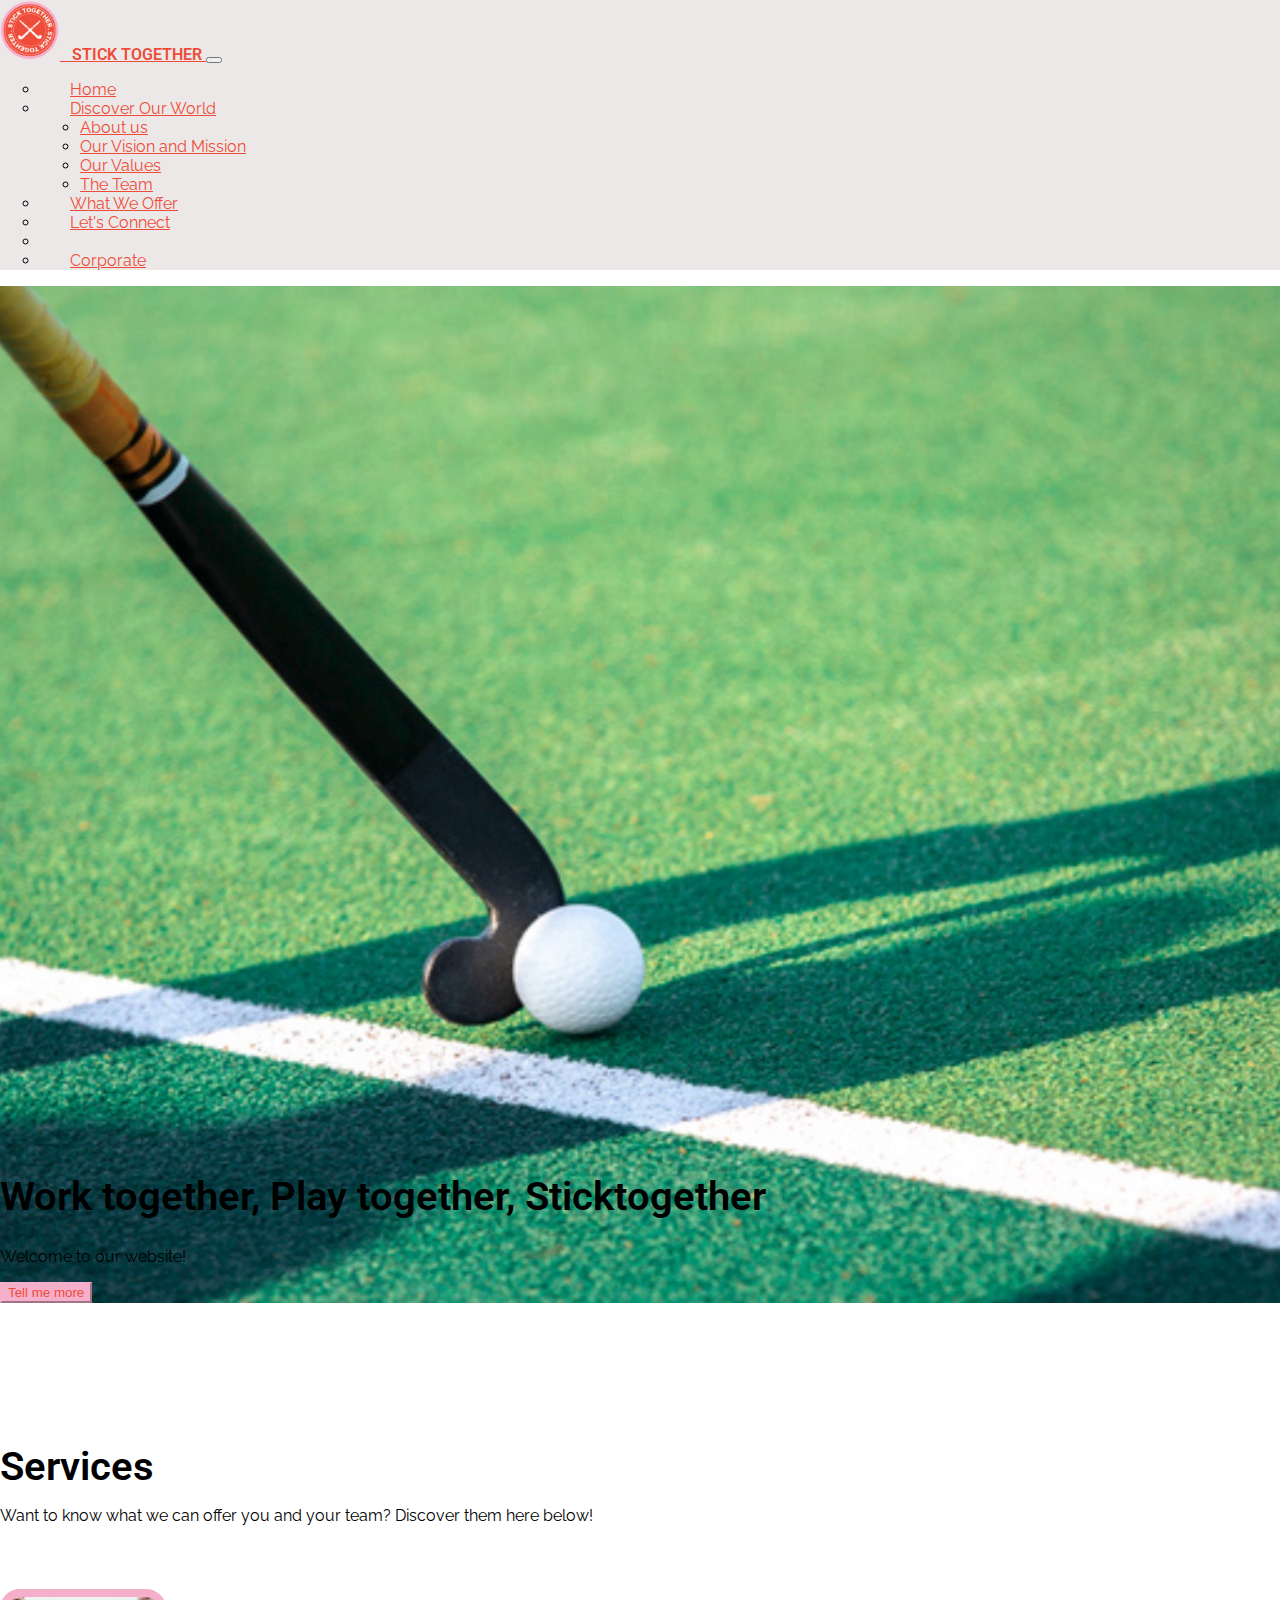
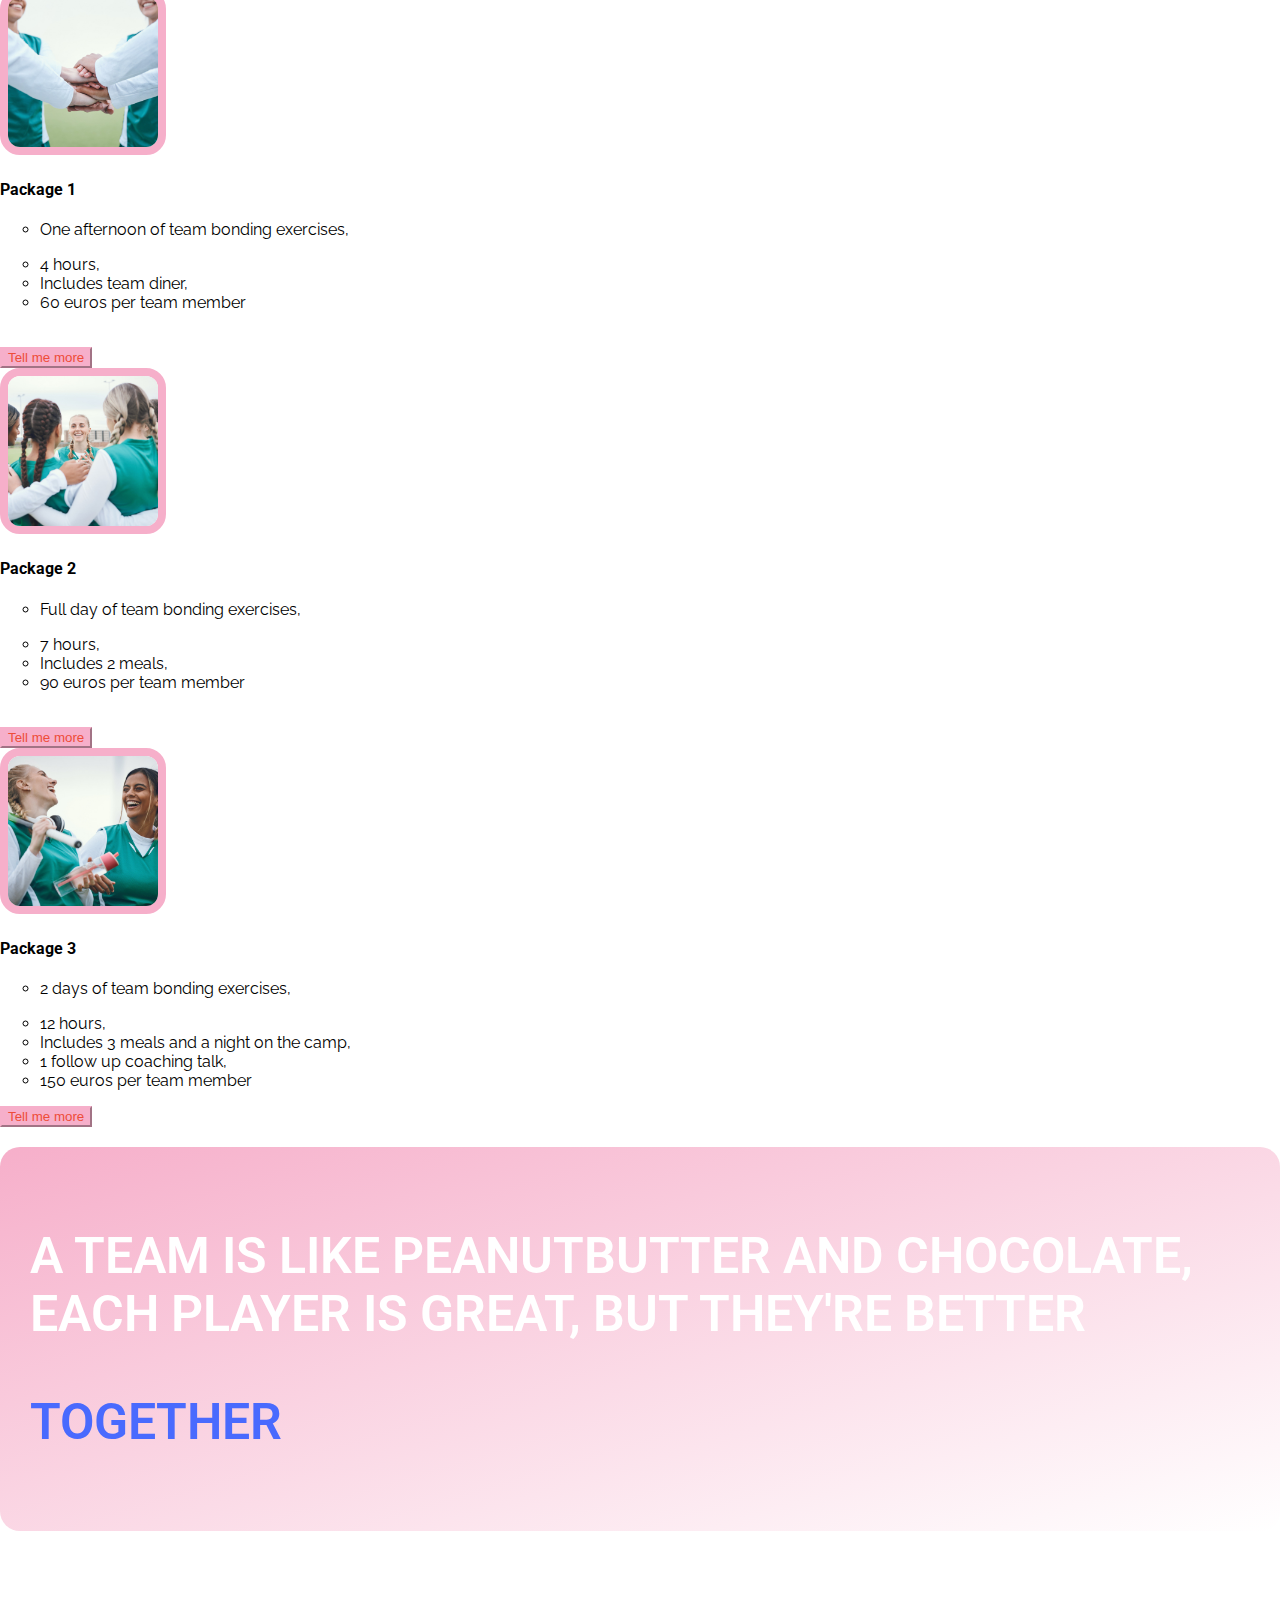
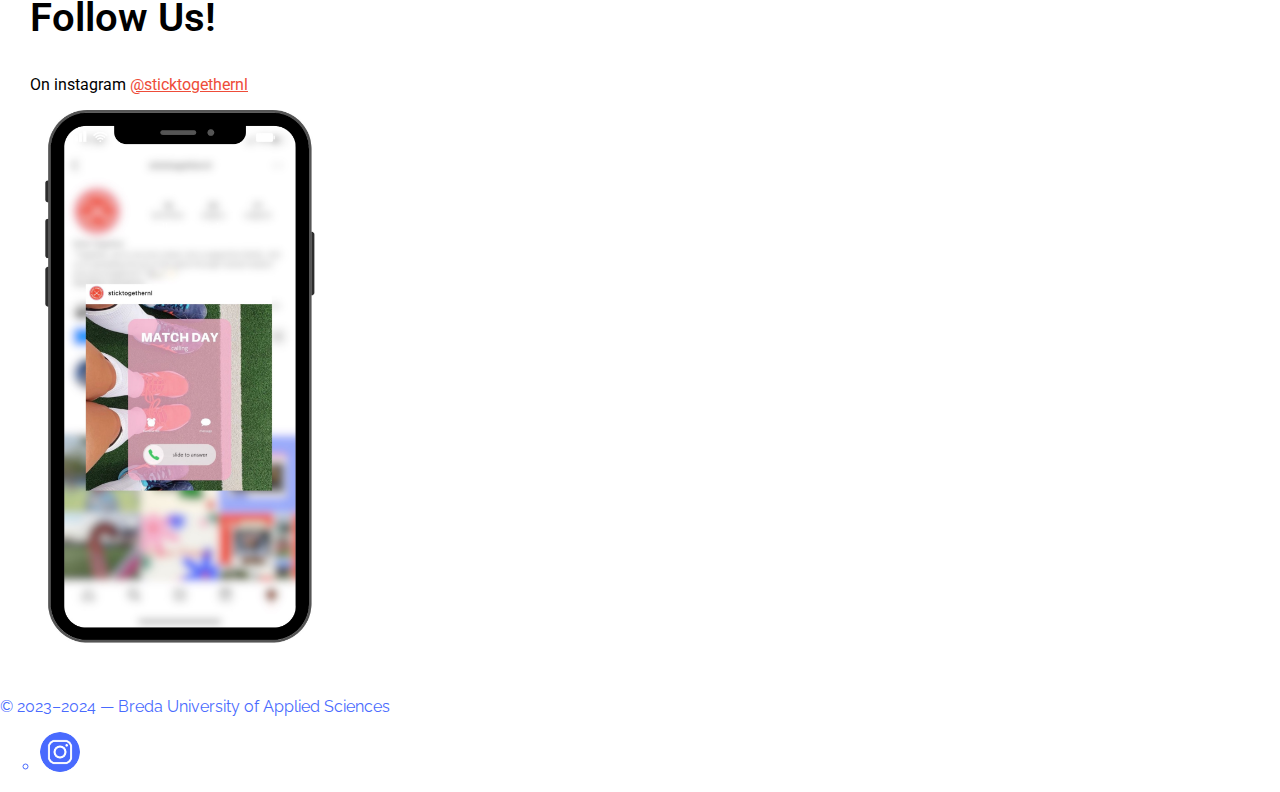
==== commit 748b95bf: "Merge branch 'main' of https://github.com/sticktogether-nl/sticktogethernl" ====
--- a/index.html
+++ b/index.html
@@ -128,7 +128,7 @@
              </ul>
 						<br> 
 						<a href="cards.html#package-2"> 
-						<button href="#" class="btn btn-lg btn-danger d-block m-1 d-sm-inline button">Tell me more</button>
+						<button class="btn btn-lg btn-danger d-block m-1 d-sm-inline button">Tell me more</button>
 						</a>
                     </div>
                     <div class="col-md-4">
@@ -168,7 +168,7 @@
           <p class="subheader">
 			  On instagram <a href="https://www.instagram.com/sticktogethernl/">@sticktogethernl</a>
           </p>
-			  <a href="https://www.instagram.com/sticktogethernl/"> <img src="images/phone-insta.png" alt="phone with instagram feed" class="shadow" width="300"></a>
+			  <a href="https://www.instagram.com/sticktogethernl/"> <img src="images/phone-insta.jpeg" alt="phone with instagram feed" class="shadow" width="300"></a>
           
         </div>
       </div>
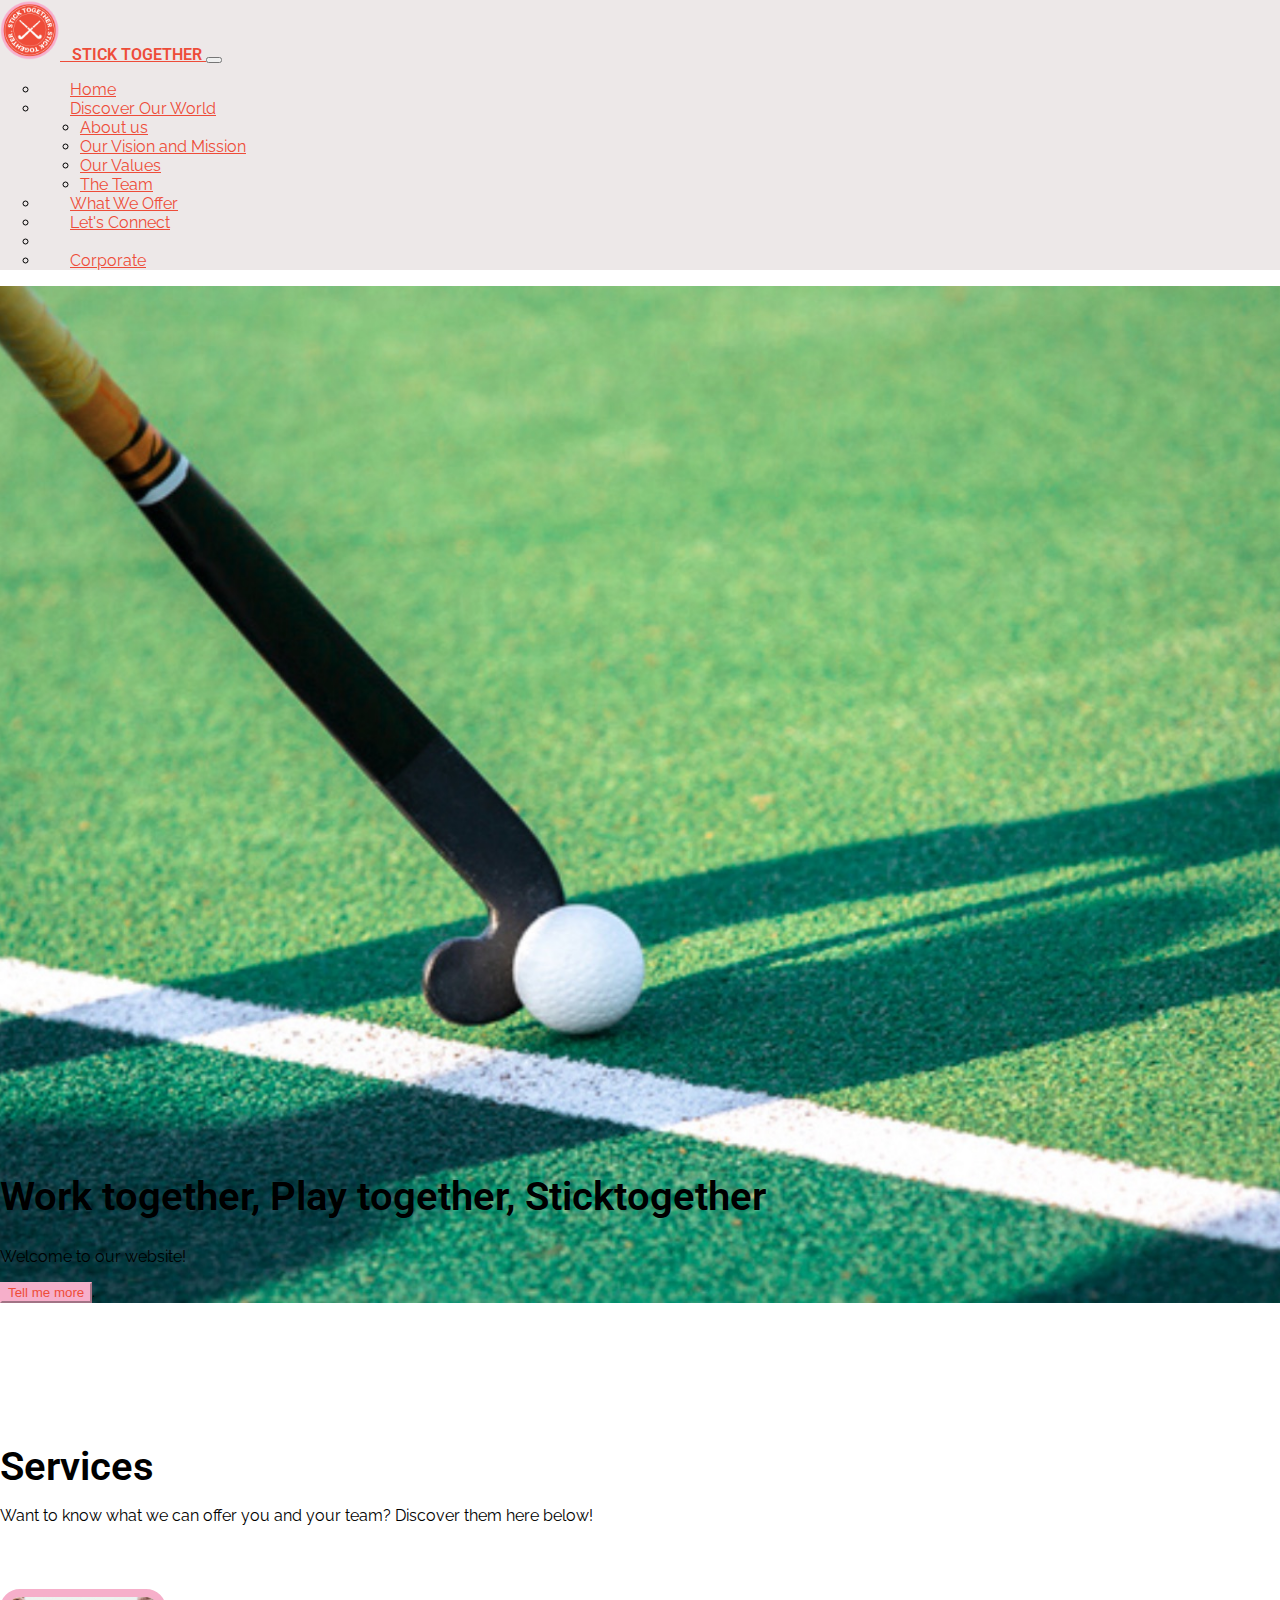
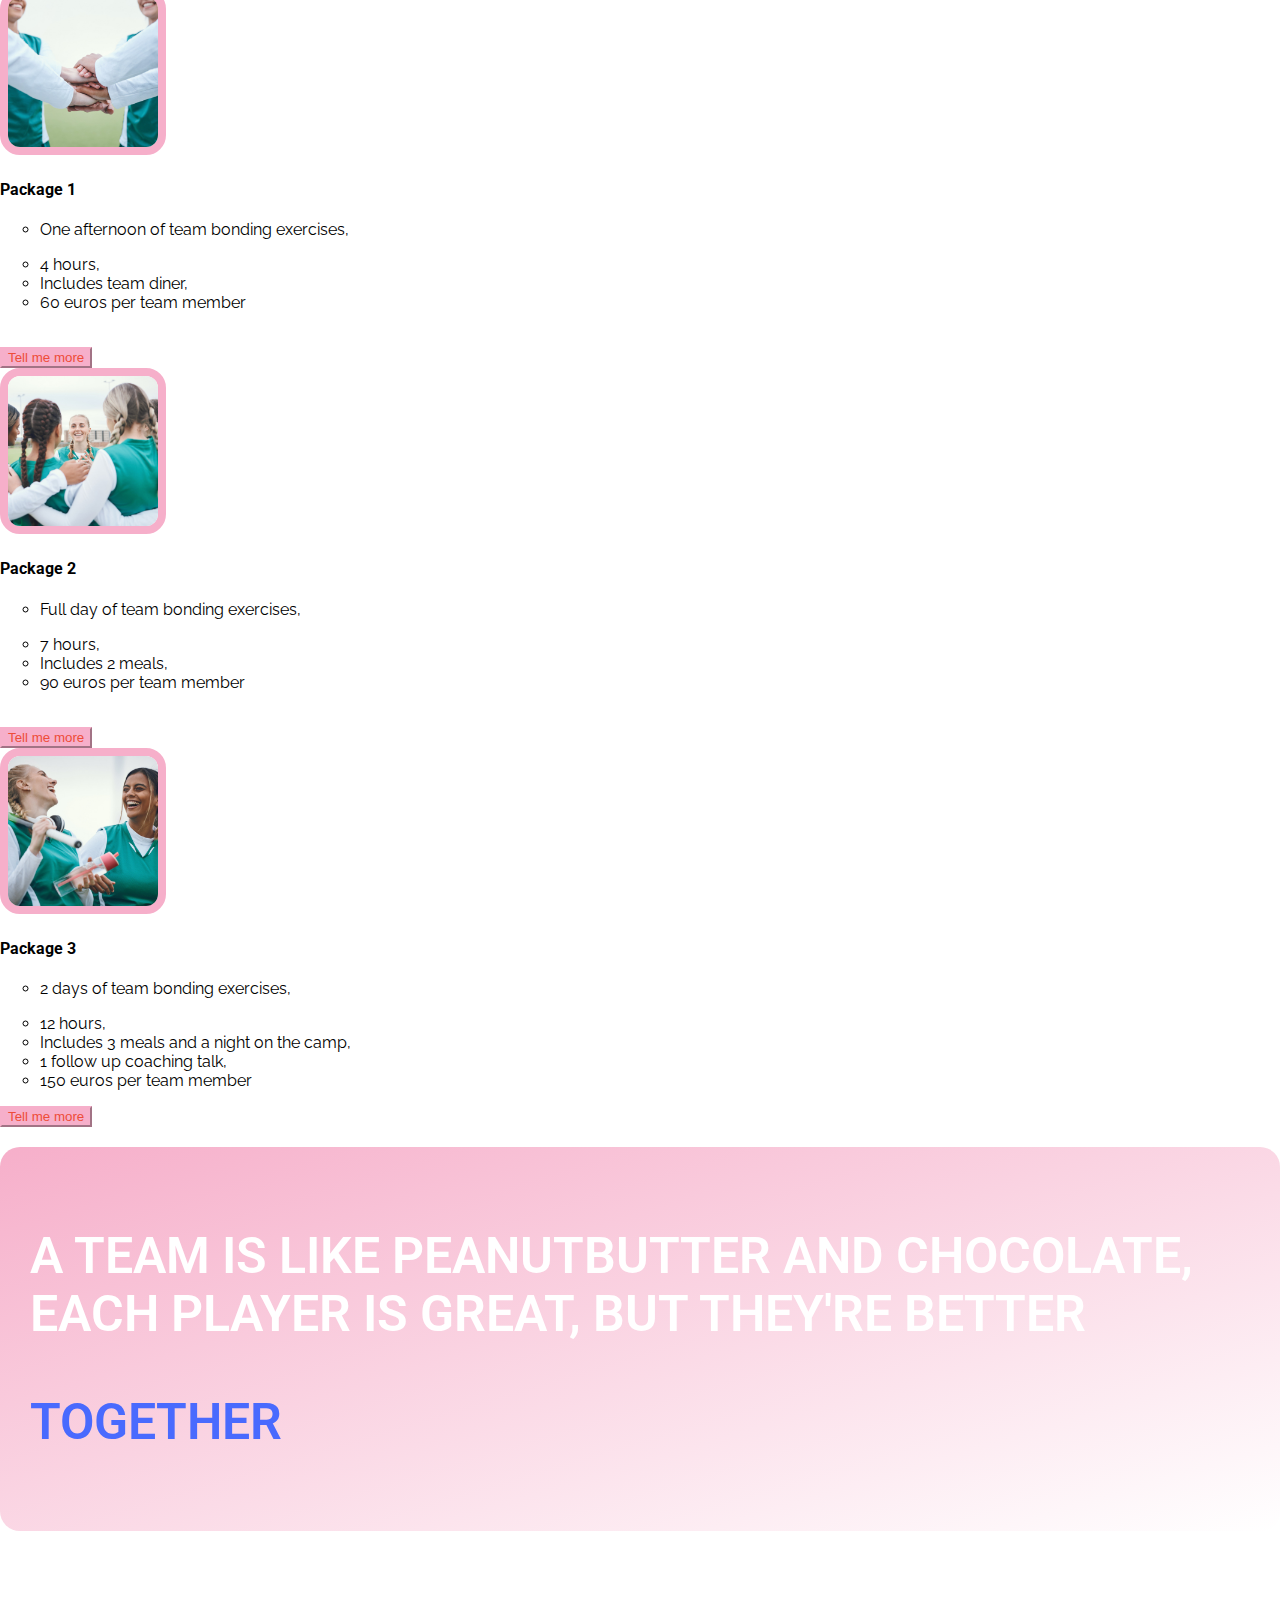
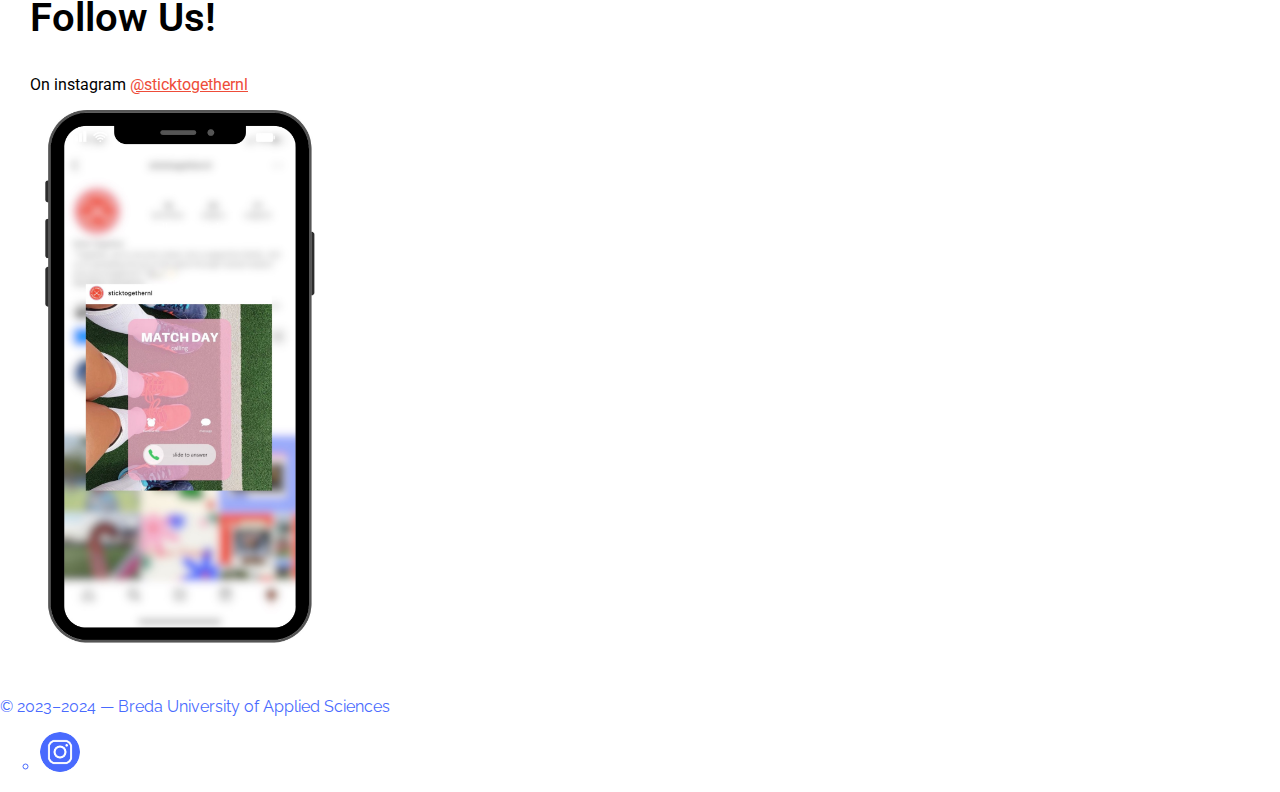
==== commit a4c7c521: "Update index.html" ====
--- a/index.html
+++ b/index.html
@@ -76,9 +76,8 @@
           <h1 class="display-3 website-title">Work together, Play together, Sticktogether</h1>
           <p class="lead">Welcome to our website!&nbsp;</p>
           <p class="mt-5">
-			  <a href="#services"> 
-            <button class="btn btn-lg btn-danger d-block m-1 d-sm-inline button">Tell me more</button>
-				  </a>
+
+          <button class="btn btn-lg btn-danger d-block m-1 d-sm-inline button" onclick="window.location.href='#services'">Tell me more</button>.
     </p>
         </div>
       </div>
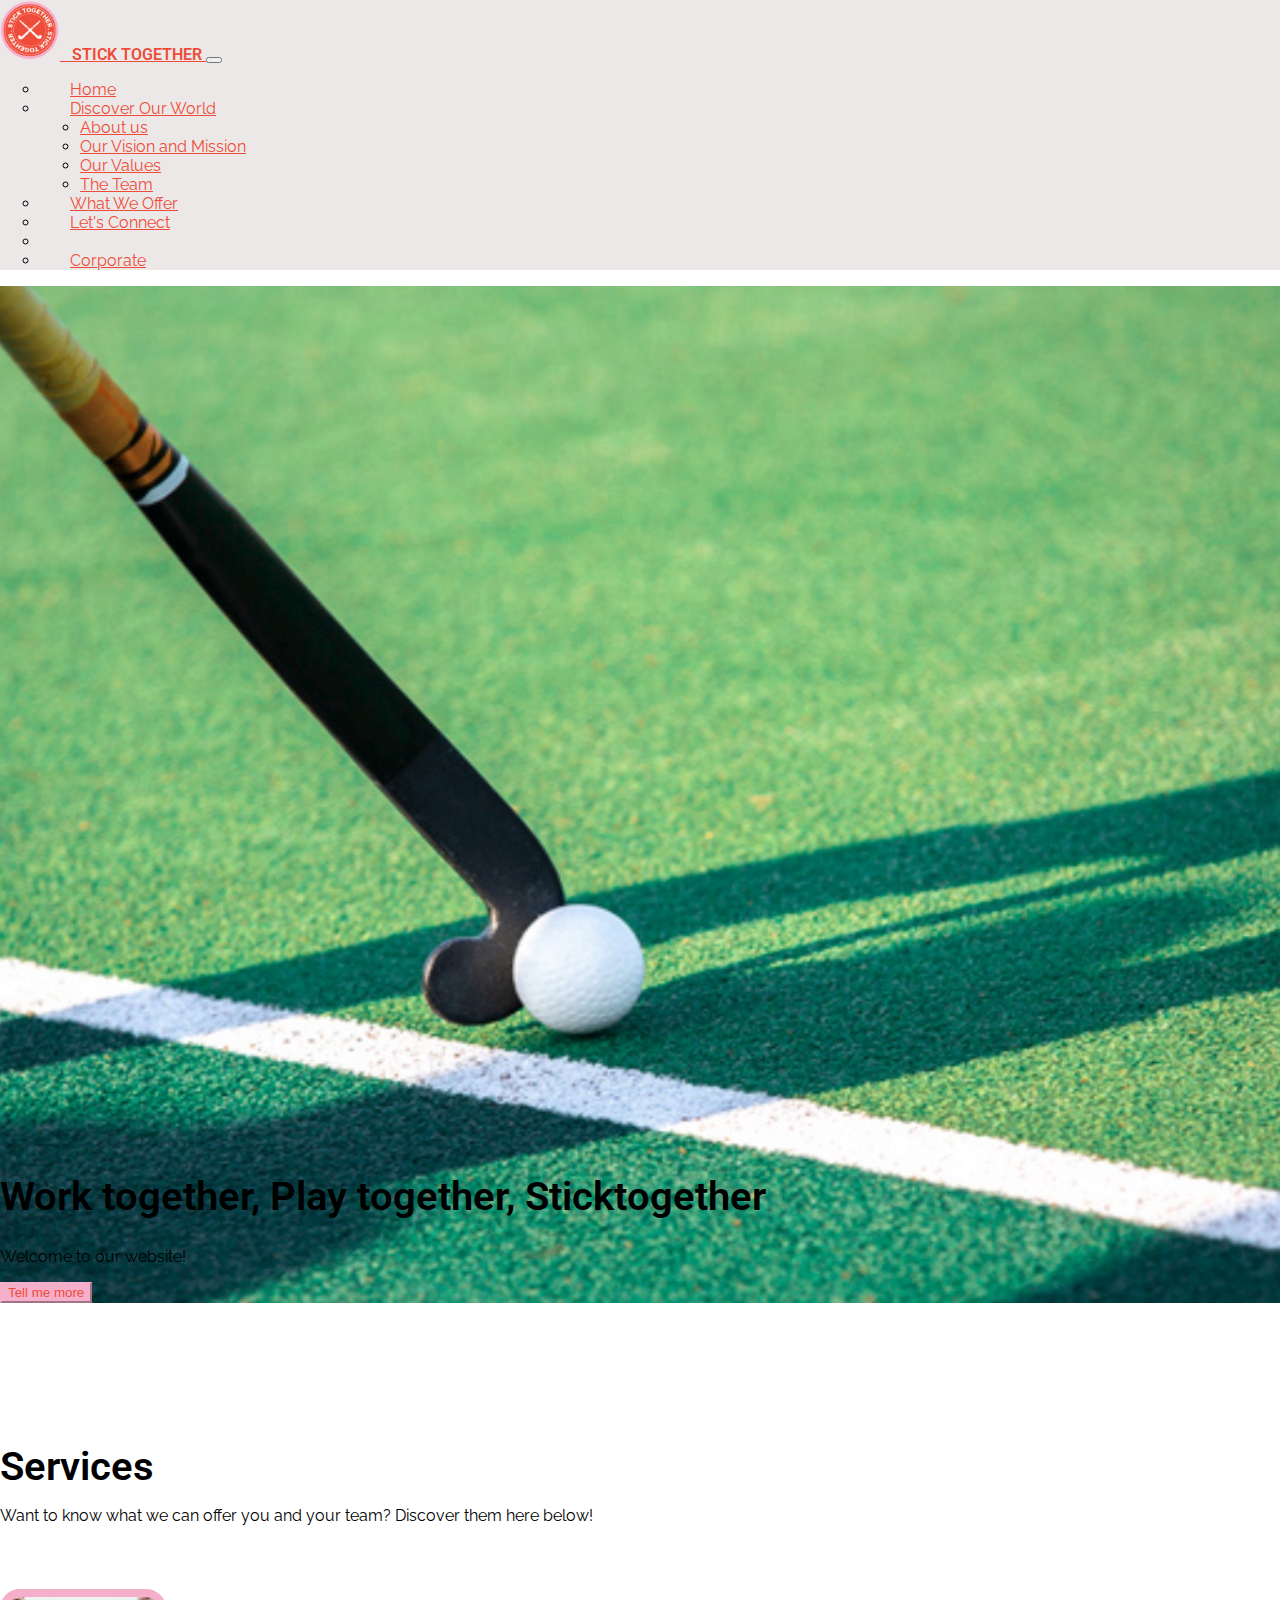
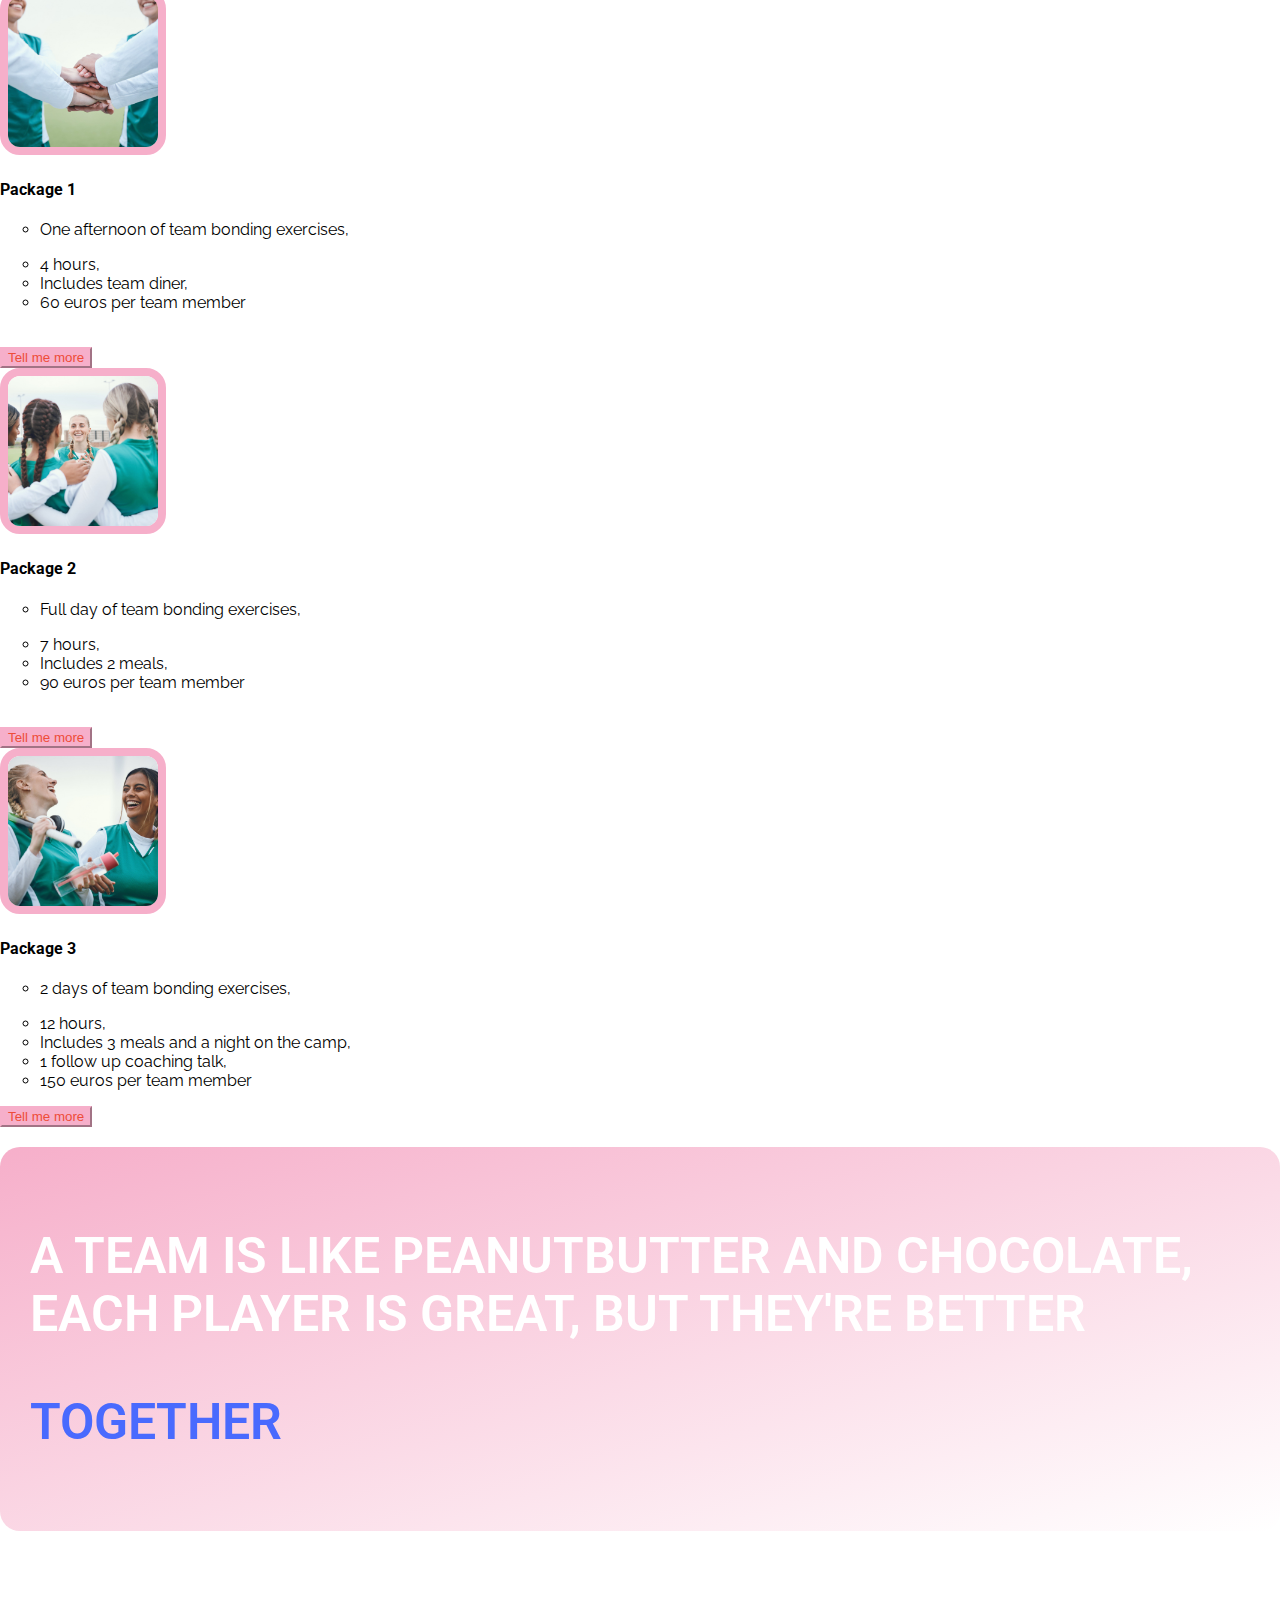
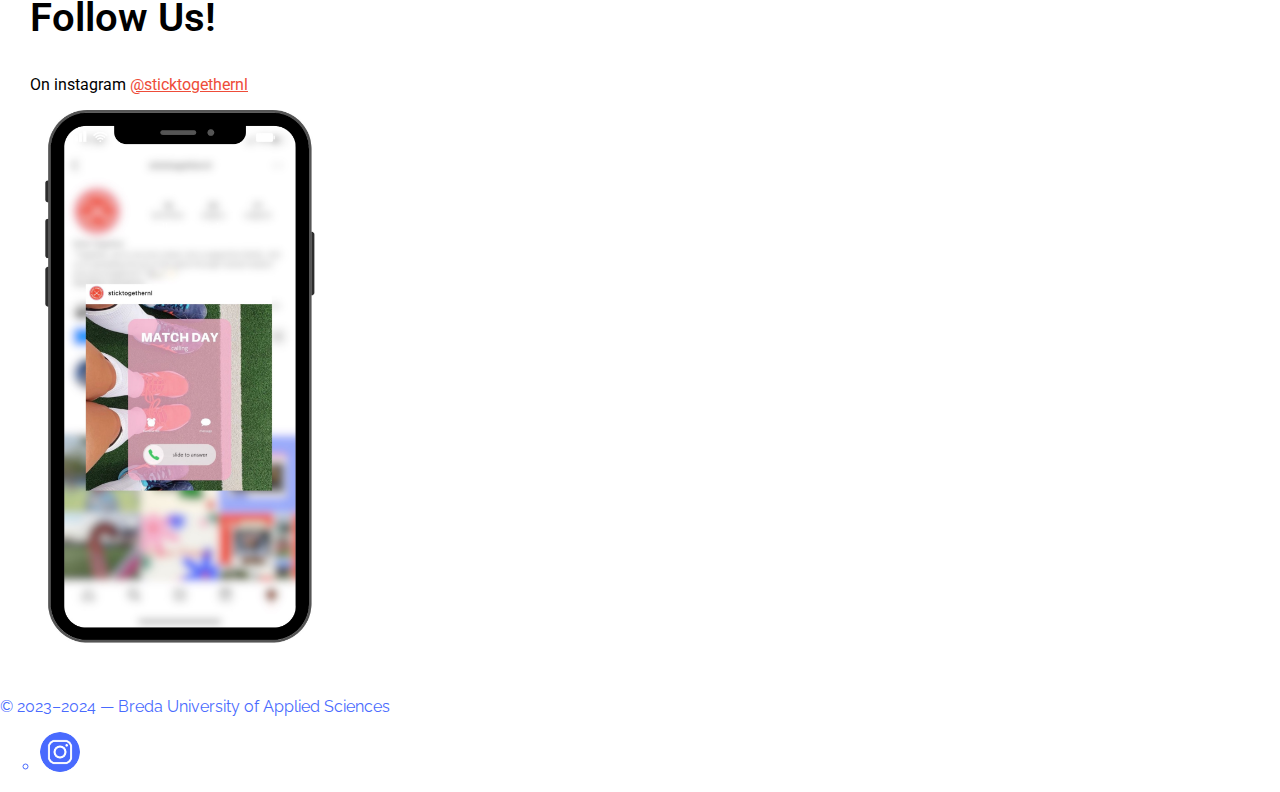
==== commit 86f74e65: "Update index.html" ====
--- a/index.html
+++ b/index.html
@@ -76,9 +76,8 @@
           <h1 class="display-3 website-title">Work together, Play together, Sticktogether</h1>
           <p class="lead">Welcome to our website!&nbsp;</p>
           <p class="mt-5">
-
-          <button class="btn btn-lg btn-danger d-block m-1 d-sm-inline button" onclick="window.location.href='#services'">Tell me more</button>.
-    </p>
+          <button class="btn btn-lg btn-danger d-block m-1 d-sm-inline button" onclick="window.location.href='#services'">Tell me more</button>
+        </p>
         </div>
       </div>
     </header>
@@ -107,8 +106,7 @@
 								<li class="header-two"> 60 euros per team member</li> 
               </ul>
 						<br> 
-						<a href="cards.html#package-1"> 
-	  <button class="btn btn-lg btn-danger d-block m-1 d-sm-inline button">Tell me more</button> </a>
+						<button class="btn btn-lg btn-danger d-block m-1 d-sm-inline button" onclick="window.location.href='cards.html#package-1'">Tell me more</button>
                  	</div>
                     <div class="col-md-4">
                         <span class="fa-stack fa-4x home-page-img">
@@ -126,9 +124,7 @@
 							<li> 90 euros per team member</li> 
              </ul>
 						<br> 
-						<a href="cards.html#package-2"> 
-						<button class="btn btn-lg btn-danger d-block m-1 d-sm-inline button">Tell me more</button>
-						</a>
+						<button class="btn btn-lg btn-danger d-block m-1 d-sm-inline button" onclick="window.location.href='cards.html#package-2'">Tell me more</button>
                     </div>
                     <div class="col-md-4">
                         <span class="fa-stack fa-4x home-page-img">
@@ -146,9 +142,7 @@
 	  <li> 1 follow up coaching talk,</li>
 	  <li> 150 euros per team member</li>
                         </ul>
-						<a href="cards.html#package-3"> 
-						<button class="btn btn-lg btn-danger d-block m-1 d-sm-inline button">Tell me more</button>
-						</a>
+            <button class="btn btn-lg btn-danger d-block m-1 d-sm-inline button" onclick="window.location.href='cards.html#package-3'">Tell me more</button>
                     </div>
                 </div>
 			 </div>
